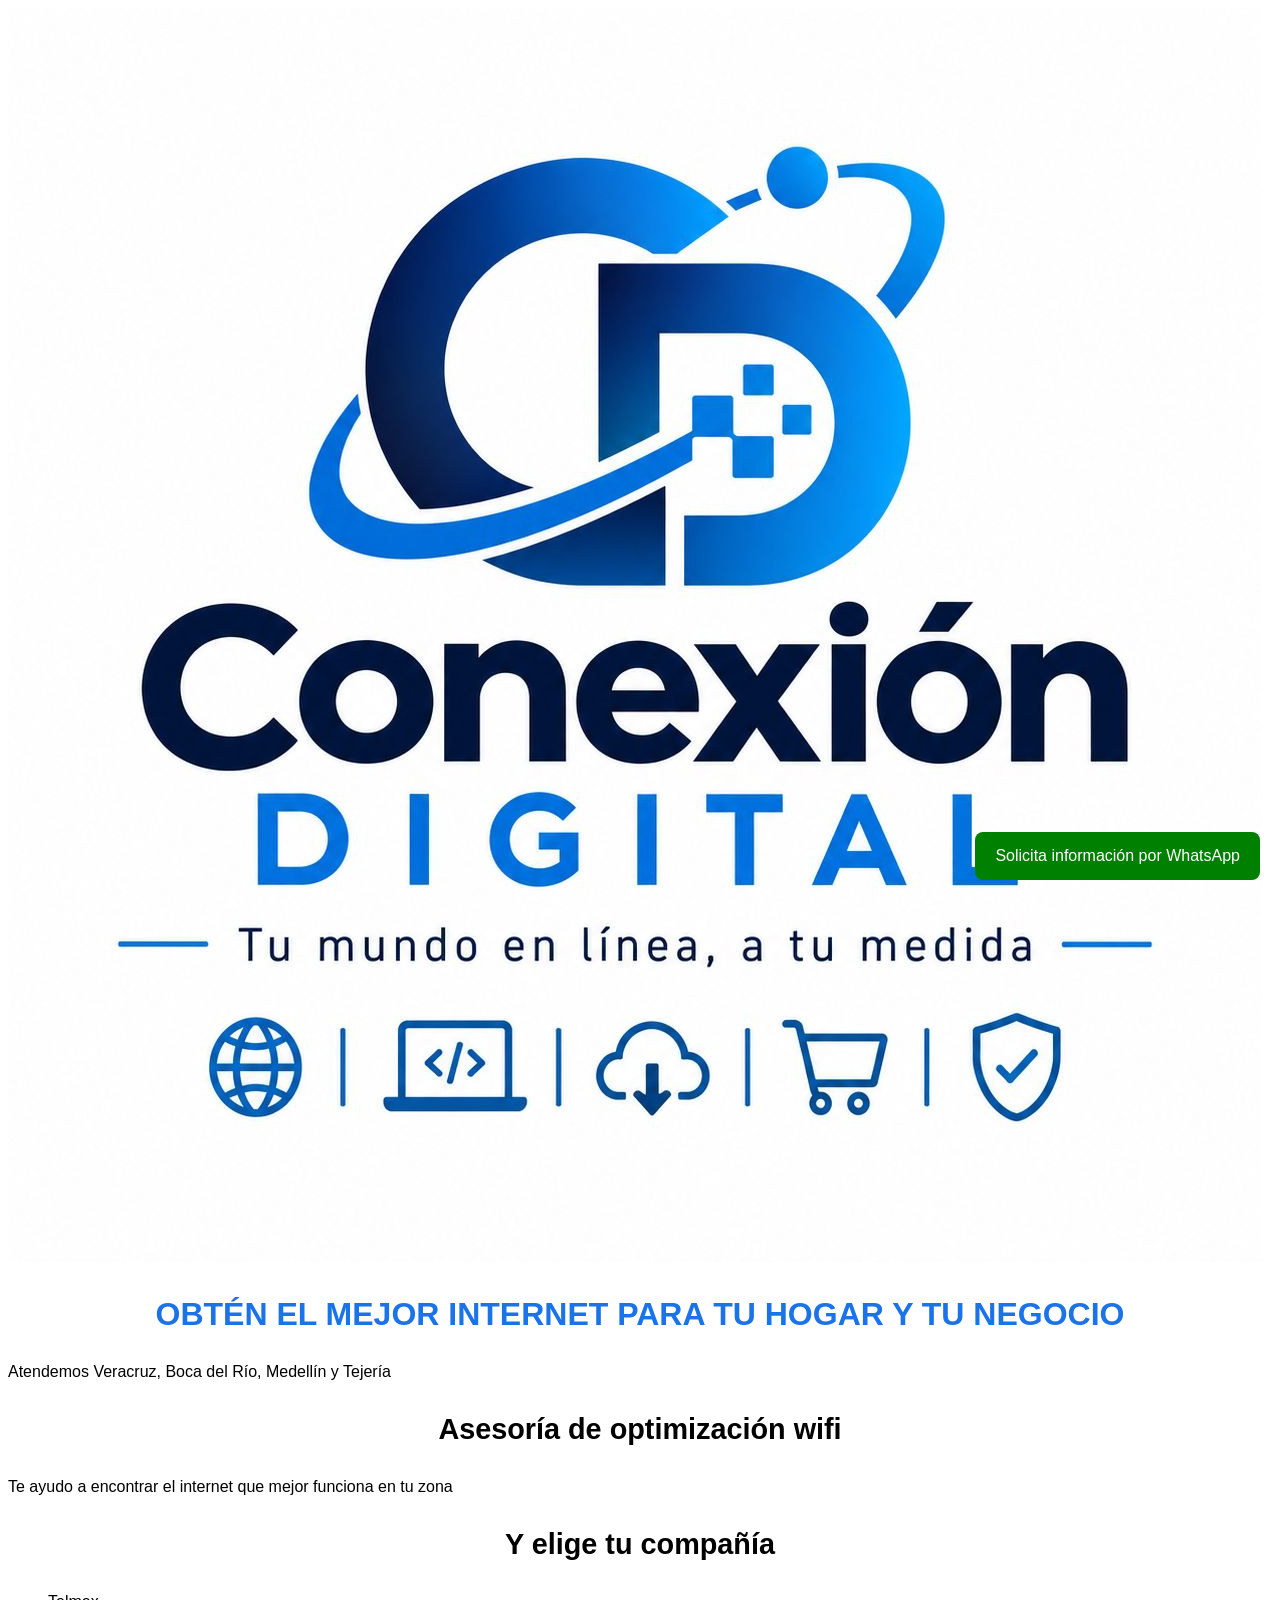
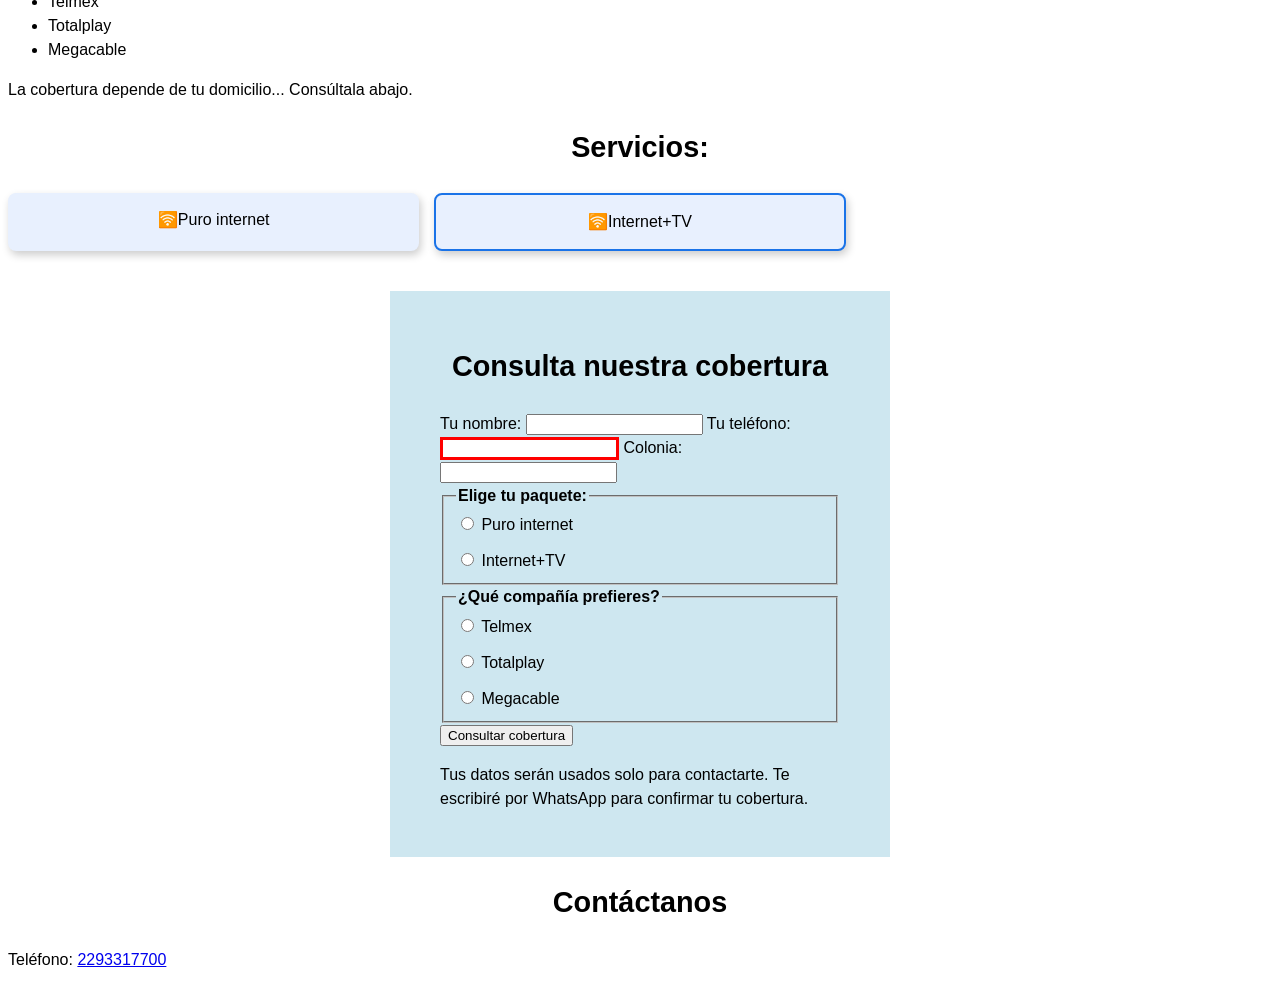
==== index.html @ 8fb89b08 "Update index.html Nuevos cambios" ====
<!DOCTYPE html>

 <html lang="es">
   
  <head>
    
   <meta charset="utf-8">
   <meta name="viewport"
   content="width=device-width,
   initial-scale=1.0">
    
    <title>CONEXIÓN DIGITAL | INTERNET para tu hogar y tu negocio</title>

    <meta name="description"
    content="Servicio de INTERNET de acuerdo a tus necesidades y tu zona en todo Veracruz, Boca del Río, Medellín y Tejería">
    <meta name="author" 
    content="José Vite">
    <meta name="robots" 
    content="index,follow">

    <meta property="og:title" 
    content="CONEXIÓN DIGITAL | INTERNET para tu hogar y tu negocio">
    <meta property="og:description" 
    content="Servicio de INTERNET de acuerdo a tus necesidades y tu zona en todo Veracruz, Boca del Río, Medellín y Tejería">
    <meta property="og:type" 
    content="website">
    <meta property="og:url"
    content="https://graanhotdog-ops.github.io/conexion-digital/">
    <meta property="og:image"
    content="https://graanhotdog-ops.github.io/conexion-digital/conexiondigital.jpg">

    <link rel="canonical"
    href="https://graanhotdog-ops.github.io/conexion-digital/">
    
    <link rel="stylesheet" href="servicio-internet.css">
    
  </head>  
   
   <body>

     <!---svg width="100%" viewBox="0 0 380 215">
     <circle cx="190" cy="70" r="10" fill="#F0527F" />
     <line x1="190" y1="70" x2="217" y2="43" stroke="#12B5A2" stroke-width="3" />
     <text x="190" y="158" text-anchor="middle" font-size="30" font-weight="bold" fill="#12B5A2">Conexión <tspan fill="#1A6FD9">Digital</tspan></text>
     </!svg**PENDIENTE PARA EL REPASO**--->
     
<!---INICIA LA PAGINA--->
     
   
    <header>
     <img
     src="conexiondigital.jpg"
     alt="CONEXIÓN DIGITAL"
     class="logo">
      <h1>
       OBTÉN EL MEJOR INTERNET PARA TU HOGAR Y TU NEGOCIO
      </h1>
       <p>Atendemos Veracruz, Boca del Río, Medellín y Tejería
       </p>    
    </header>

     <nav>
     </nav>
     
      <main>
       <section class="inicio">
        <h2>Asesoría de optimización wifi
        </h2>
         <p>Te ayudo a encontrar el internet que mejor funciona en tu zona
         </p>
       </section>

       <section class="proveedores">
         <h2>Y elige tu compañía</h2>
          <ul>
            <li>Telmex</li>
            <li>Totalplay</li>
            <li>Megacable</li>
          </ul>
          <p>La cobertura depende de tu domicilio... Consúltala abajo.</p>
       </section>
        
       <section class="servicios">
        <h2>Servicios:</h2>
         <ul>
          <li>Puro internet</li>
          <li>Internet+TV</li> 
         </ul>
       </section>

        
<!---AQUI COMIENZA EL FORMULARIO-->

       <section class="formulario">
        <h2>Consulta nuestra cobertura</h2>

         
         <form action="https://formspree.io/f/xqpabodn" method="POST">
          <input type="hidden" name="_subject" value="Nueva solicitud - Conexión Digital">
          <input type="text" name="_gotcha" style="display:none">

           
          <label for="nombre-cliente">Tu nombre:</label>
           <input type="text" id="nombre-cliente" name="nombre-cliente" required>
           
          <label for="telefono">Tu teléfono:</label>
           <input type="tel" id="telefono" name="telefono" required>

          <label for="colonia">Colonia:</label>
           <input type="text" id="colonia" name="colonia" required>

          <fieldset>
           <legend>Elige tu paquete:</legend>
           <label>
            <input type="radio" name="paquete" value="Puro internet" required>
            Puro internet
           </label>
           
          <label>
           <input type="radio" name="paquete" value="Internet+tv">
            Internet+TV
          </label>
         </fieldset>

         
           
           

         <fieldset>
          <legend>¿Qué compañía prefieres?</legend>
           <label>
            <input type="radio" name="compania" value="Telmex" required>
             Telmex
           </label>
           
           <label>
             <input type="radio" name="compania" value="Totalplay">
             Totalplay
           </label>

           <label>
             <input type="radio" name="compania" value="Megacable">
             Megacable
           </label>
         </fieldset>
           
           <button type="submit">Consultar cobertura</button>
            <p class="aviso">Tus datos serán usados solo para contactarte. Te escribiré por WhatsApp para confirmar tu cobertura.</p>
         </form>
       </section>

       <section class="contacto">
        <h2>Contáctanos</h2>
         <p>Teléfono: <a href="tel+522293317700">2293317700</a></p>

         <div class="botones">
          <a href="https://wa.me/522293317700?text=Hola%2C%20quiero%20consultar%20cobertura%20de%20internet%20en%20mi%colonia" class="boton" target="_blank" rel="noopener noreferrer">Solicita información por WhatsApp</a>
         </div>         
       </section>
        
      </main>

       <section>
       </section>

        <footer>
        </footer>

     
   </body>
    
   
</html>
---- servicio-internet.css ----
:root {
 --color-primario: #1a73e8;
 --color-fondo-suave: #e8f0fe;
}

* {
 box-sizing: border-box;
}

body {
 font-family: Arial, sans-serif;
 line-height: 1.5;
}

h1 {
 color: #1a73e8;
}

h2 {
 font-size: 1.8rem;
}

h1, h2 {
 font-weight: bold;
  text-align: center;
}

.servicios
{
 margin-bottom: 40px;
}

.servicios ul {
 display: grid;
 grid-template-columns: 1fr 1fr 1fr;
 gap: 15px;
 list-style: none;
 padding: 0; 
}

.servicios li {
 background-color: var(--color-fondo-suave);
 padding: 15px;
 border-radius: 8px;
 text-align: center;
 box-shadow: 2px 4px 8px rgba(0,0,0,0.2);
 overflow-wrap: break-word;
 min-width: 0;
}

.servicios li::before {
 content: "🛜";
}

.servicios li:nth-child(2) {
 border: 2px solid var(--color-primario);
}

.formulario {
 width: 90%;
 max-width: 500px;
 margin: 10px auto;
 background-color: rgba(173, 216, 230, 0.6);
 padding: 15px 25px 15px 25px;   
}

#telefono {
 border: solid red;
}

.boton {
 display: inline-block;
 background-color: green;
 color: white;
 padding: 12px 20px;
 text-decoration: none;
 border-radius: 8px;
 transition: background-color 0.3s;
}

.boton:hover {
 background-color: darkgreen;
}

.botones {
 display: flex;
 justify-content: center;
 align-items: center;
 flex-wrap: wrap;
 position: fixed;
 bottom: 20px;
 right: 20px;
 z-index: 100;
}

fieldset {
 display: flex;
 flex-direction: column;
 gap: 12px;
}

legend{
  font-weight: bold;
}

@media (min-width: 768px) {
.formulario {
  padding: 30px 50px;
 }
}
 input:focus {
  border-color: var(--color-primario);
  outline: none;
 }

.logo {
 max-width: 100%; 
}
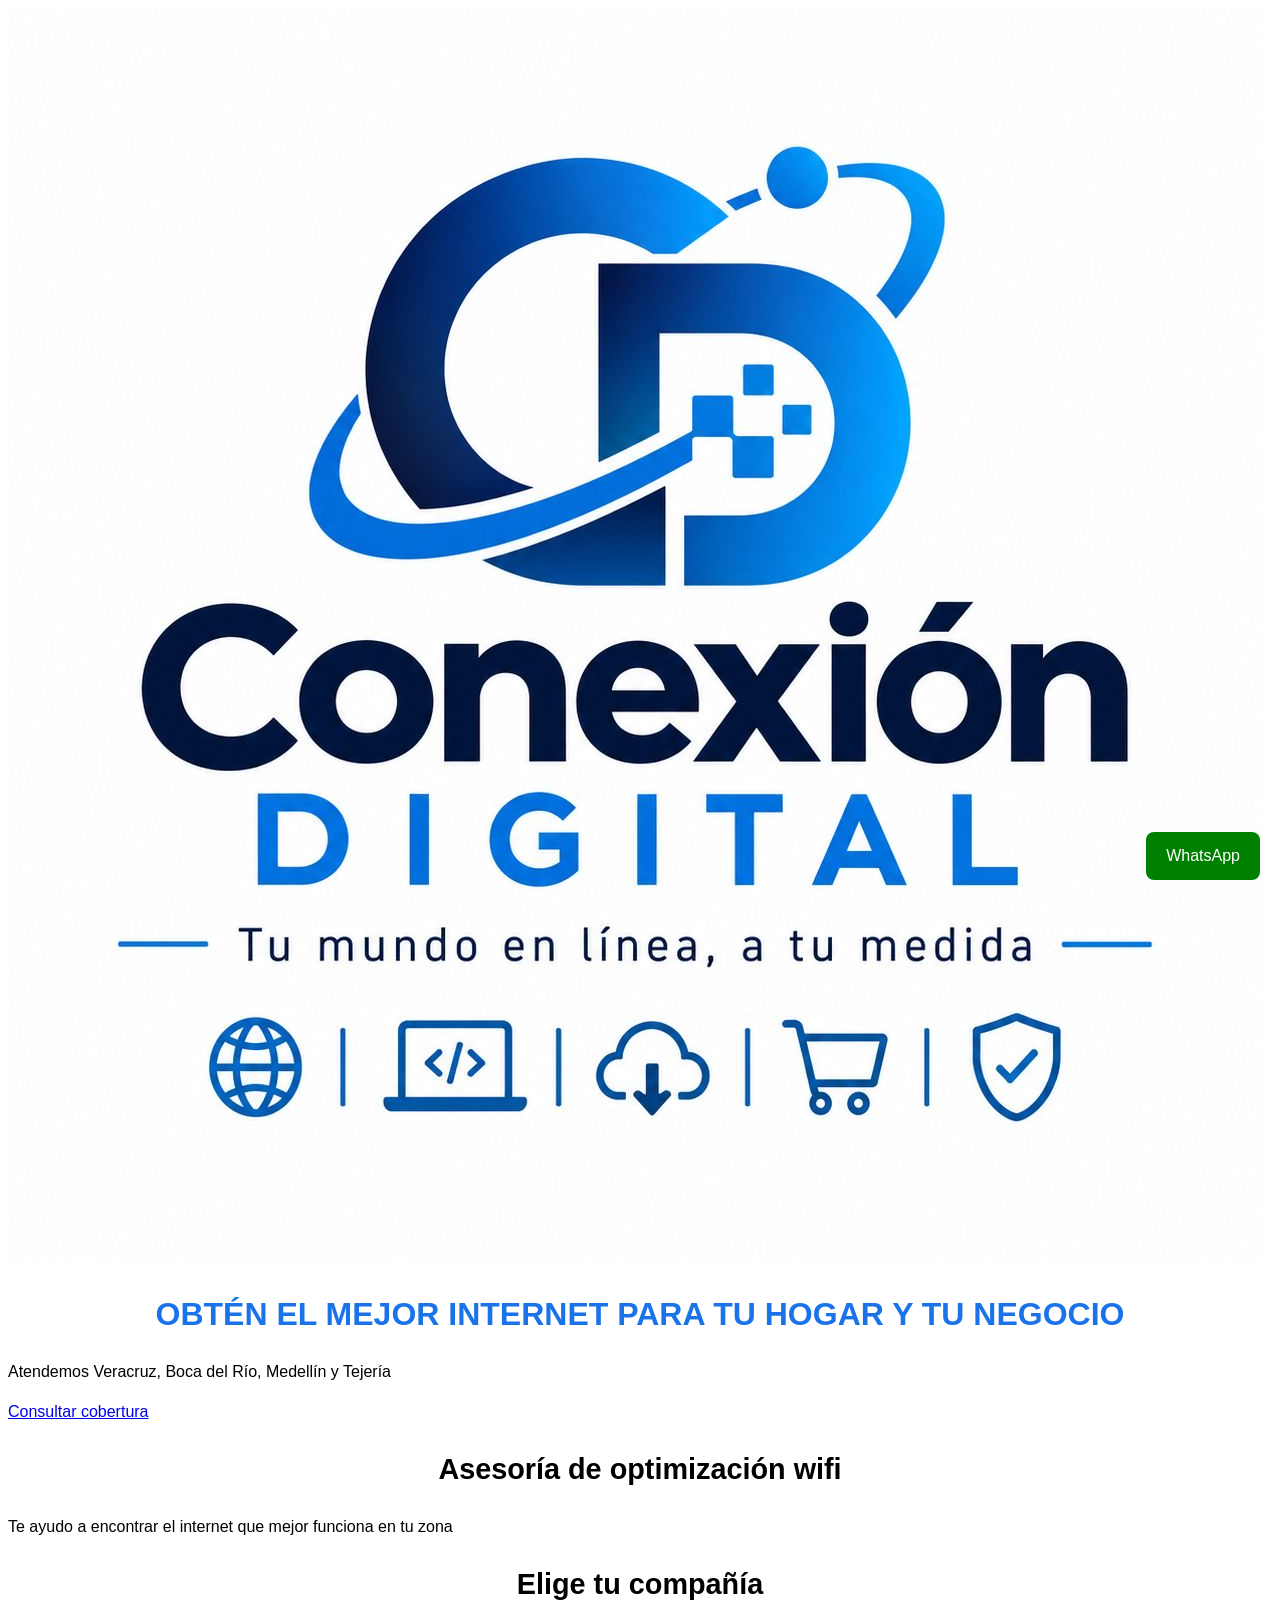
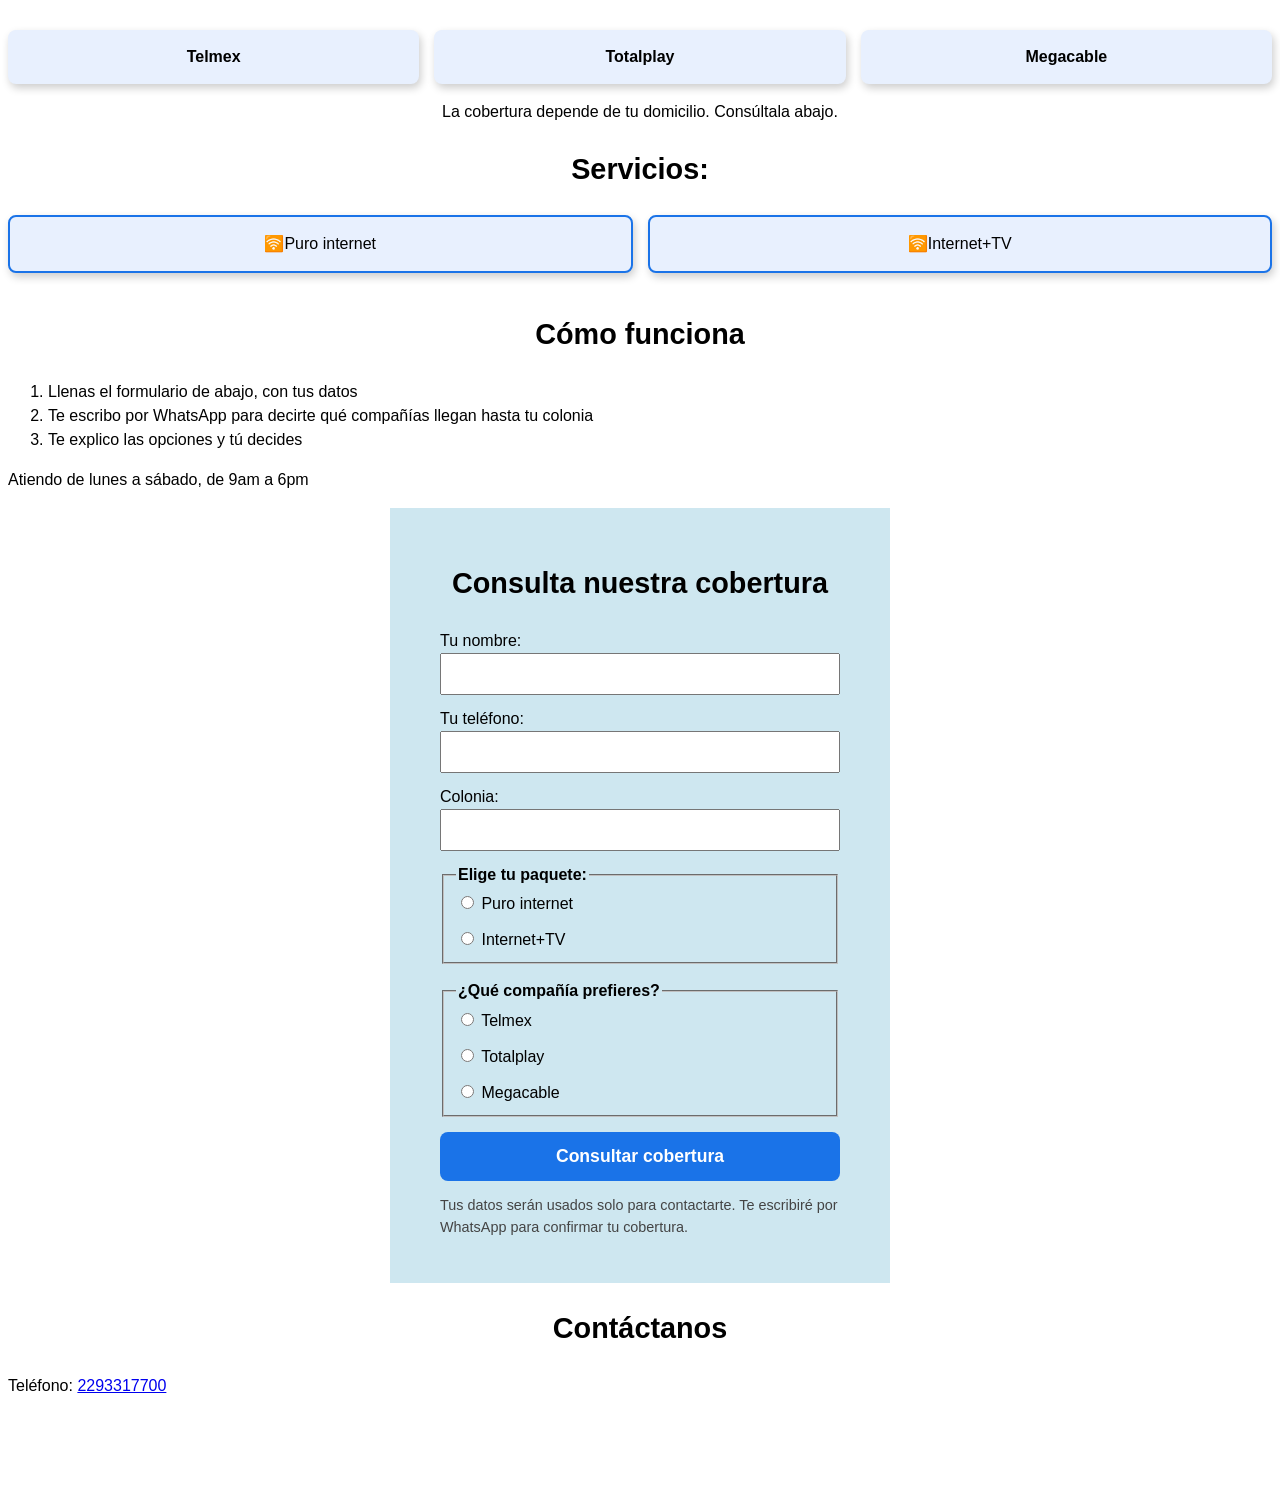
==== commit 8e1ef6f1: "Update index.html Nueva actualización" ====
--- a/index.html
+++ b/index.html
@@ -56,7 +56,8 @@
        OBTÉN EL MEJOR INTERNET PARA TU HOGAR Y TU NEGOCIO
       </h1>
        <p>Atendemos Veracruz, Boca del Río, Medellín y Tejería
-       </p>    
+       </p>  
+       <a href="#formulario" class="boton-cta">Consultar cobertura</a>
     </header>
 
      <nav>
@@ -71,13 +72,13 @@
        </section>
 
        <section class="proveedores">
-         <h2>Y elige tu compañía</h2>
+         <h2>Elige tu compañía</h2>
           <ul>
             <li>Telmex</li>
             <li>Totalplay</li>
             <li>Megacable</li>
           </ul>
-          <p>La cobertura depende de tu domicilio... Consúltala abajo.</p>
+          <p>La cobertura depende de tu domicilio. Consúltala abajo.</p>
        </section>
         
        <section class="servicios">
@@ -88,10 +89,19 @@
          </ul>
        </section>
 
-        
+       <section class="pasos">
+         <h2>Cómo funciona</h2>
+          <ol>
+            <li>Llenas el formulario de abajo, con tus datos</li>
+            <li>Te escribo por WhatsApp para decirte qué compañías llegan hasta tu colonia</li>
+            <li>Te explico las opciones y tú decides</li>
+          </ol>
+        <p>Atiendo de lunes a sábado, de 9am a 6pm</p>
+      
+        </section>
 <!---AQUI COMIENZA EL FORMULARIO-->
 
-       <section class="formulario">
+       <section class="formulario" id="formulario">
         <h2>Consulta nuestra cobertura</h2>
 
          
@@ -151,10 +161,16 @@
 
        <section class="contacto">
         <h2>Contáctanos</h2>
-         <p>Teléfono: <a href="tel+522293317700">2293317700</a></p>
+         <p>Teléfono: <a href="tel:+522293317700">2293317700
+         </a>
+         </p>
 
          <div class="botones">
-          <a href="https://wa.me/522293317700?text=Hola%2C%20quiero%20consultar%20cobertura%20de%20internet%20en%20mi%colonia" class="boton" target="_blank" rel="noopener noreferrer">Solicita información por WhatsApp</a>
+          <a href="https://wa.me/522293317700?text=Hola%2C%20quiero%20consultar%20cobertura%20de%20internet%20en%20mi%20colonia" 
+             class="boton" 
+             target="_blank" 
+             rel="noopener noreferrer">WhatsApp
+          </a>
          </div>         
        </section>
         
--- a/servicio-internet.css
+++ b/servicio-internet.css
@@ -10,6 +10,7 @@
 body {
  font-family: Arial, sans-serif;
  line-height: 1.5;
+  padding-bottom: 90px;
 }
 
 h1 {
@@ -25,6 +26,31 @@
   text-align: center;
 }
 
+.logo {
+ max-width: 100%; 
+}
+
+.proveedores ul {
+  display: grid;
+  grid-template-columns: 1fr 1fr 1fr;
+  gap: 15px;
+  list-style: none;
+  padding: 0;
+}
+
+.proveedores li {
+  background-color: var(--color-fondo-suave);
+  padding: 15px;
+  border-radius: 8px;
+  text-align: center;
+  font-weight: bold;
+  box-shadow: 2px 4px 8px rgba(0,0,0,0.2);
+}
+
+.proveedores p {
+  text-align: center;
+}
+
 .servicios
 {
  margin-bottom: 40px;
@@ -32,7 +58,7 @@
 
 .servicios ul {
  display: grid;
- grid-template-columns: 1fr 1fr 1fr;
+ grid-template-columns: 1fr 1fr;
  gap: 15px;
  list-style: none;
  padding: 0; 
@@ -52,7 +78,7 @@
  content: "🛜";
 }
 
-.servicios li:nth-child(2) {
+.servicios li {
  border: 2px solid var(--color-primario);
 }
 
@@ -64,8 +90,29 @@
  padding: 15px 25px 15px 25px;   
 }
 
-#telefono {
- border: solid red;
+.formulario input[type="text"],
+.formulario input[type="tel"] {
+  display: block;
+  width: 100%;
+  padding: 10px;
+  margin-bottom: 12px;
+  font-size: 1rem;
+}
+
+.formulario button {
+  width: 100%;
+  padding: 14px;
+  font-size: 1.1rem;
+  font-weight: bold;
+  color: white;
+  background-color: var(--color-primario);
+  border: none;
+  border-radius: 8px;
+  cursor: pointer;
+}
+
+.formulario btton :hover {
+  background-color: #1558b0
 }
 
 .boton {
@@ -97,6 +144,7 @@
  display: flex;
  flex-direction: column;
  gap: 12px;
+  margin-bottom: 15px;
 }
 
 legend{
@@ -107,12 +155,14 @@
 .formulario {
   padding: 30px 50px;
  }
+  
 }
  input:focus {
   border-color: var(--color-primario);
   outline: none;
  }
 
-.logo {
- max-width: 100%; 
+.aviso {
+  font-size: 0.9rem;
+  color: #444;
 }
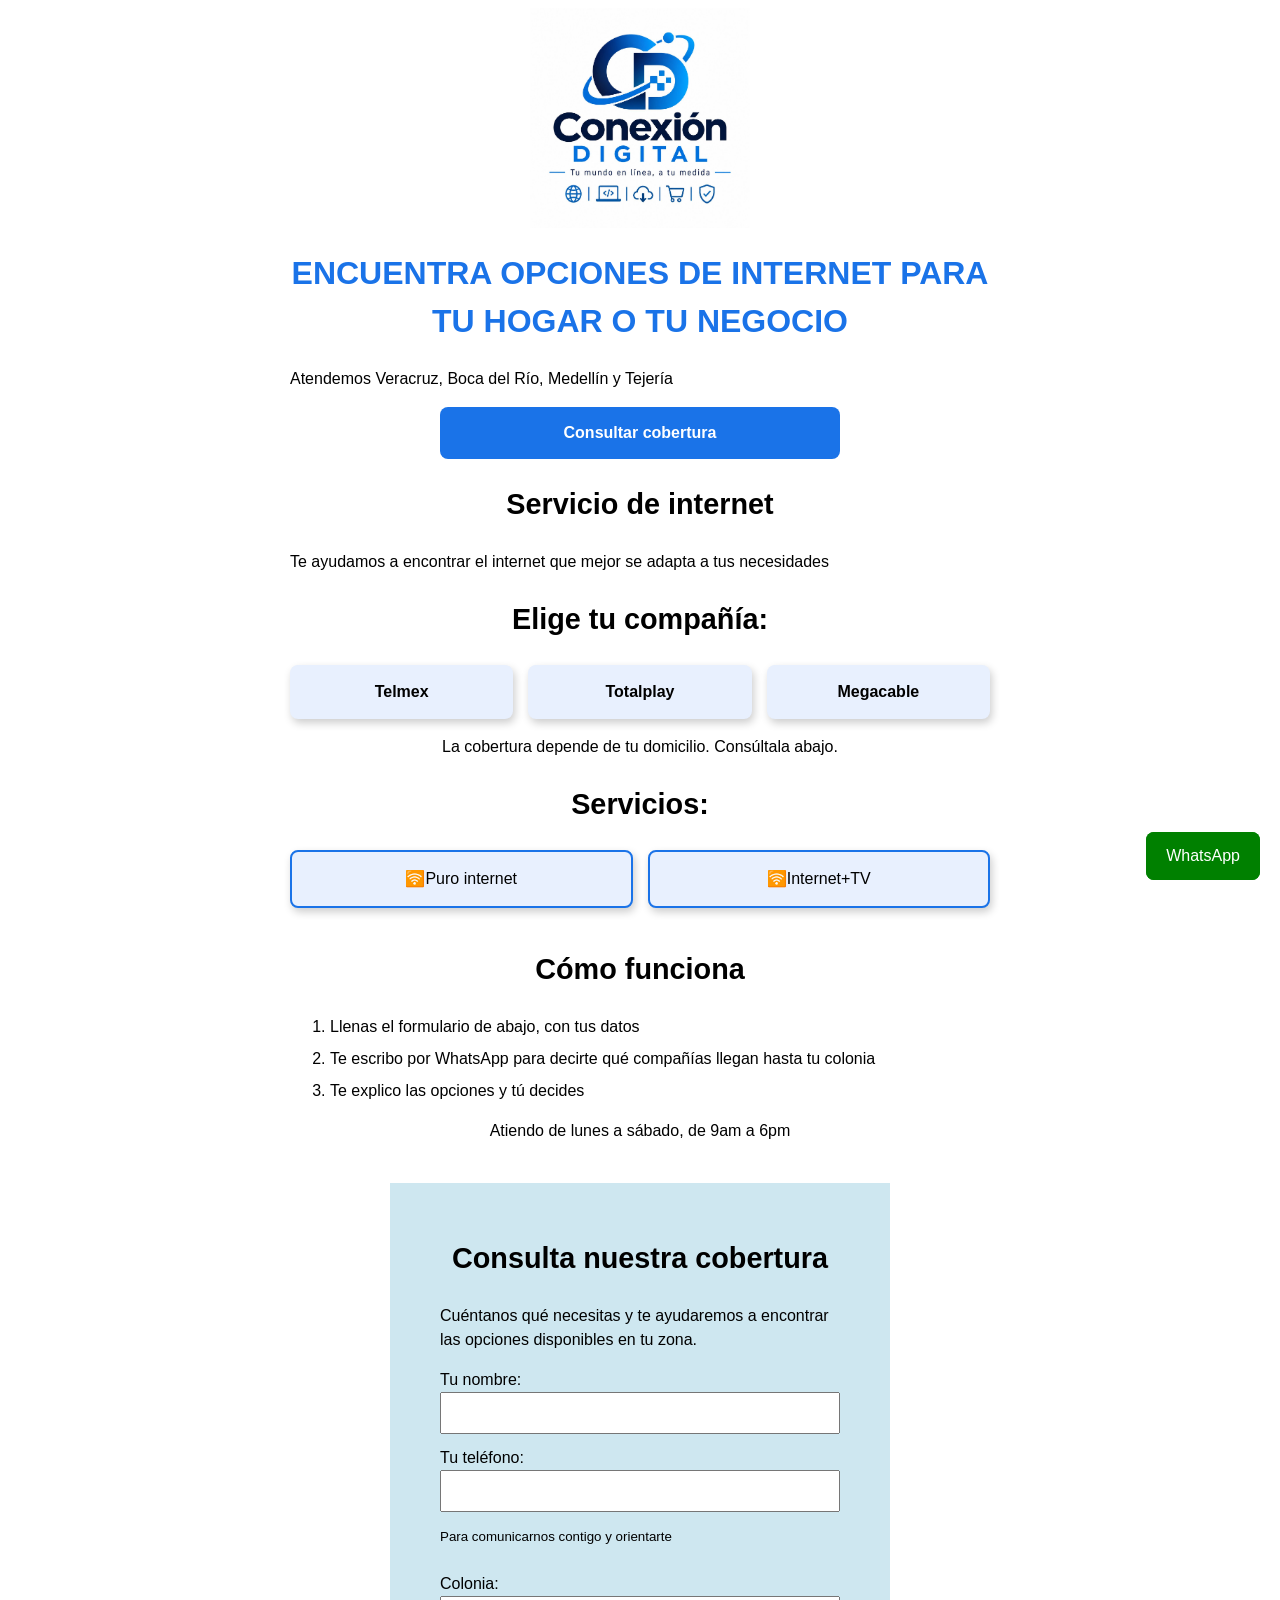
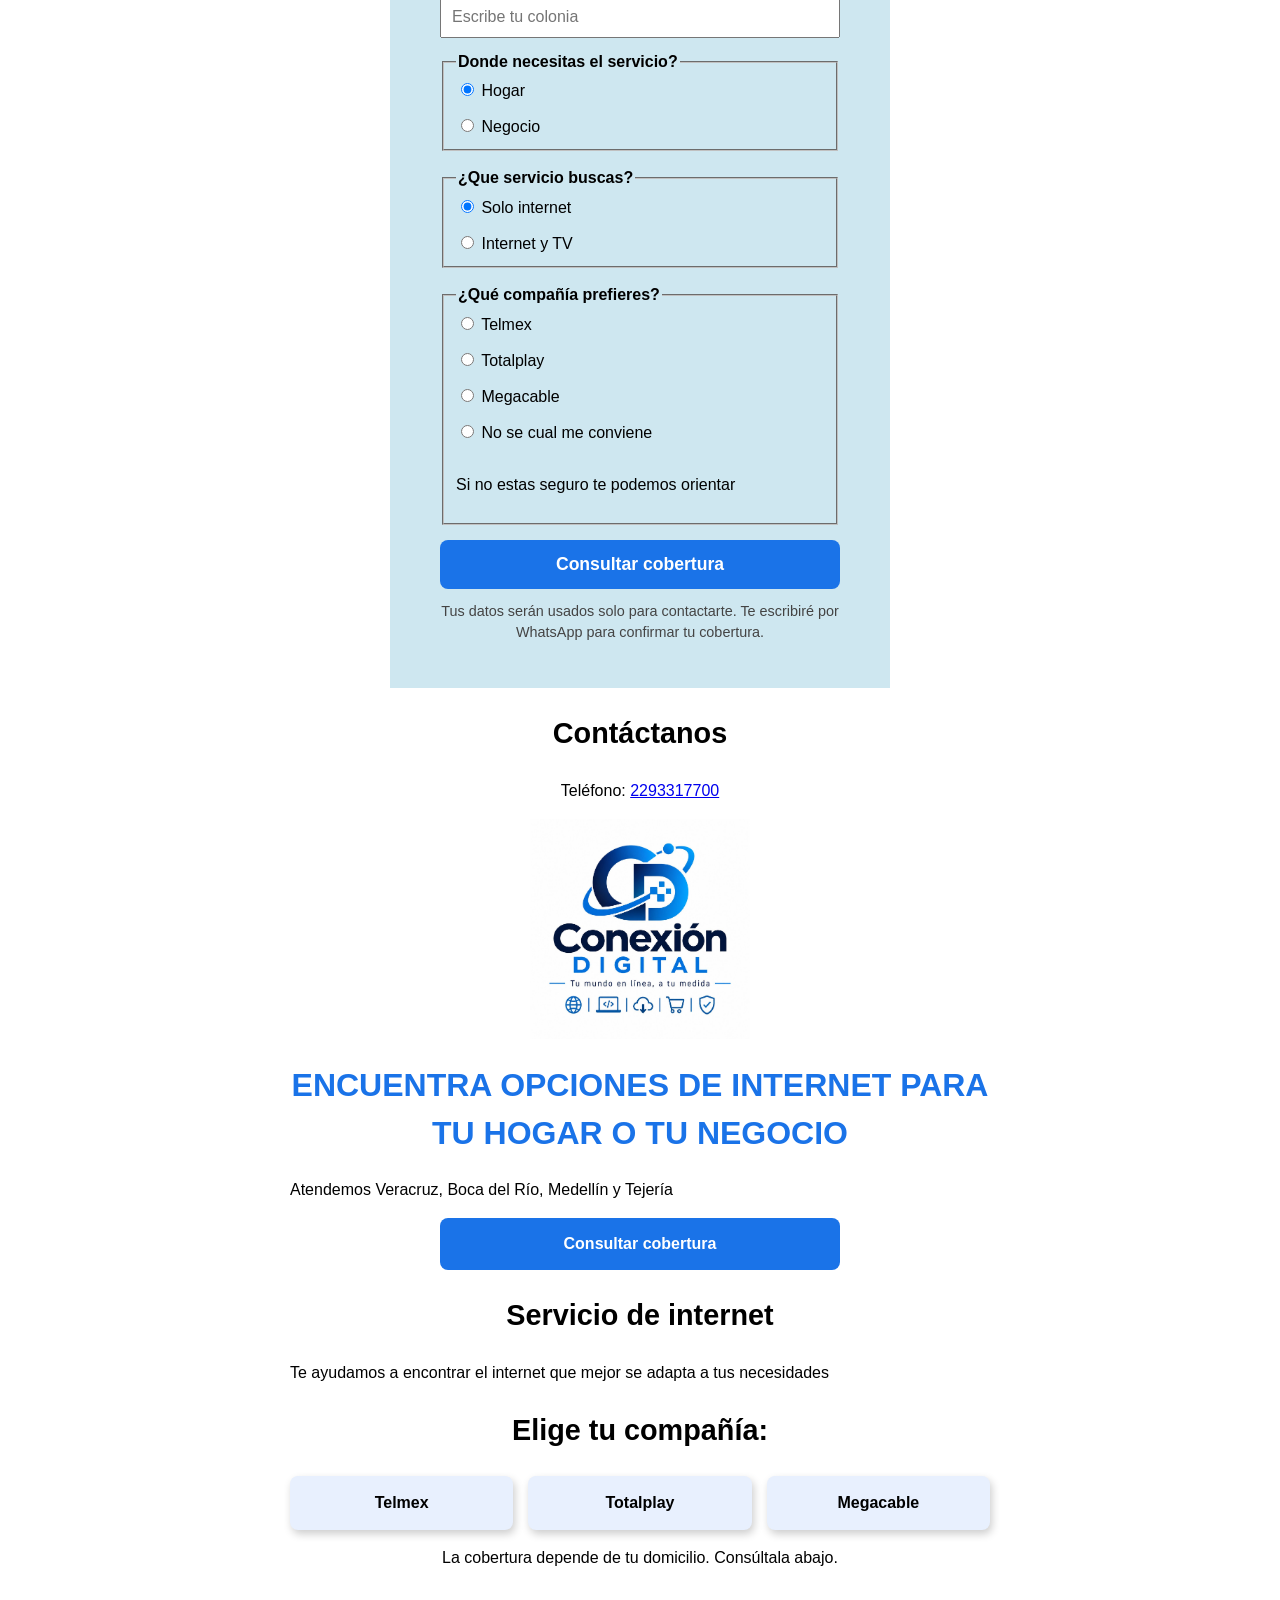
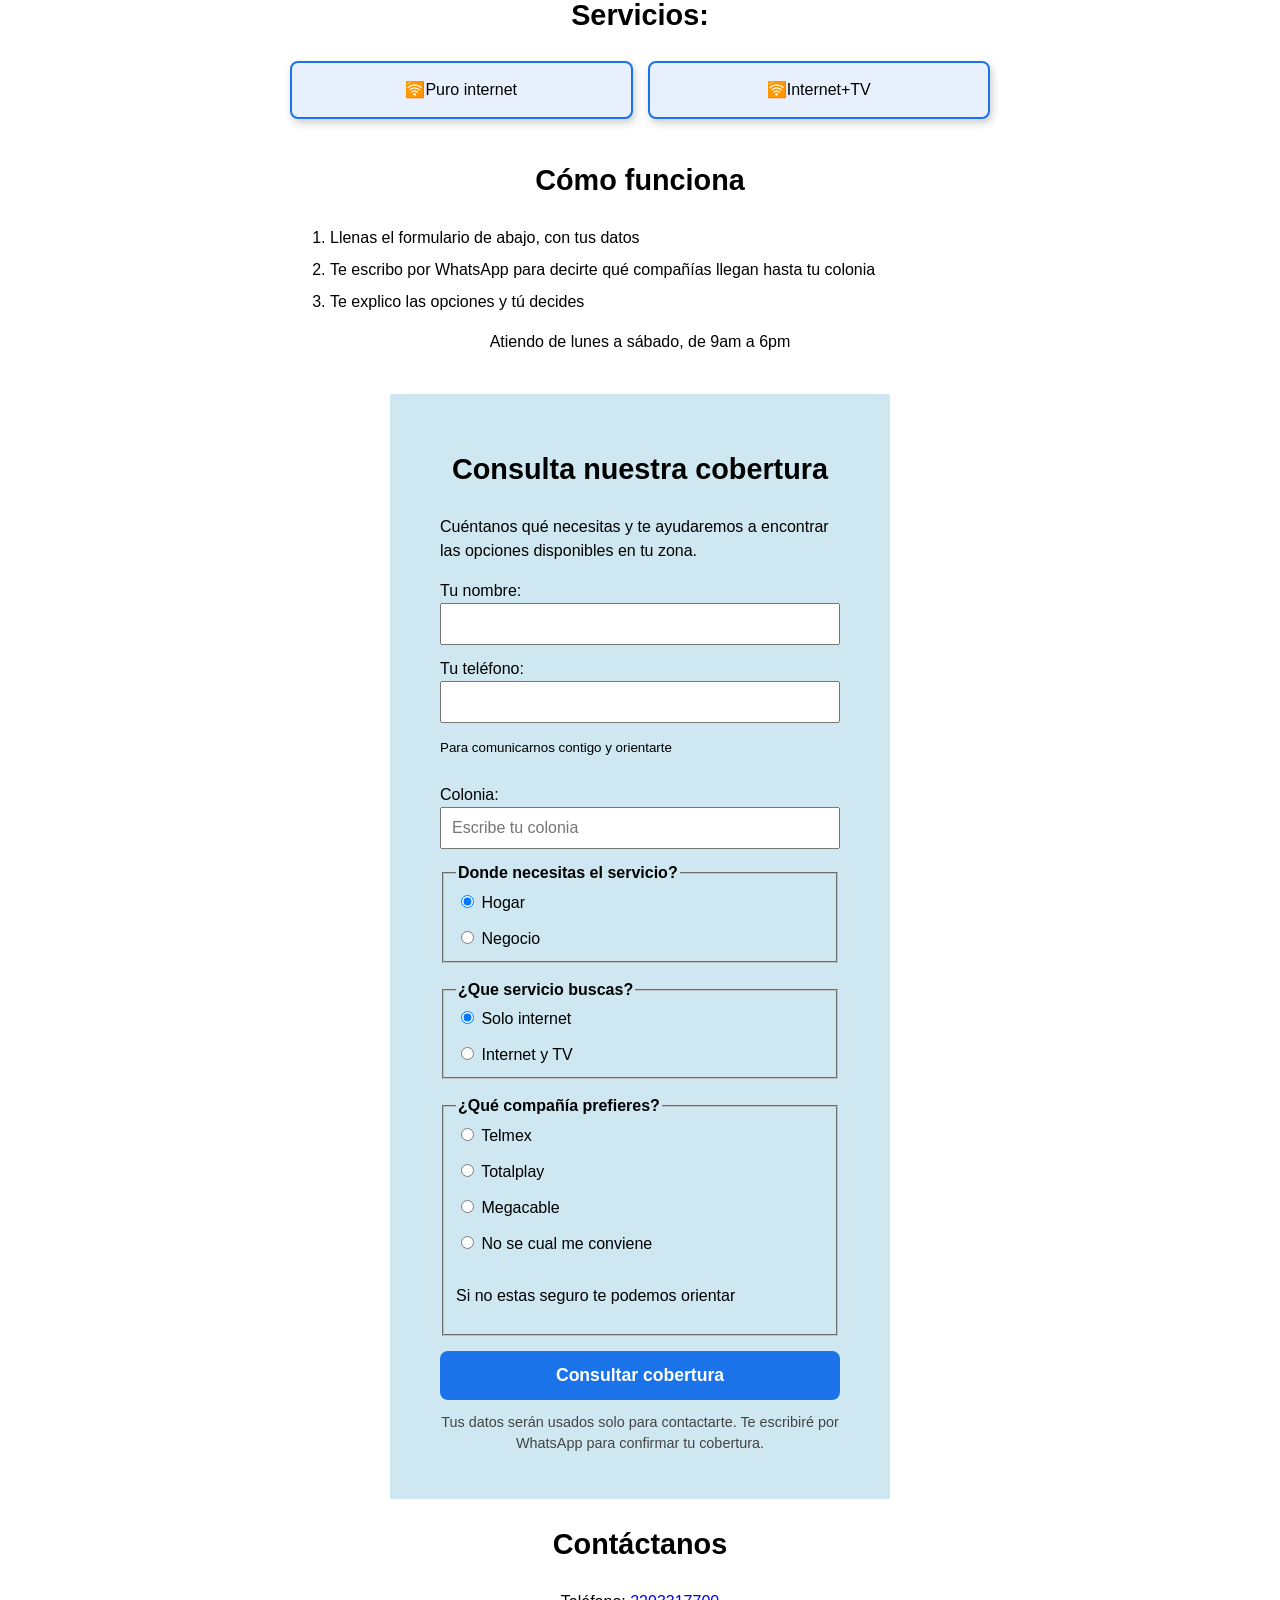
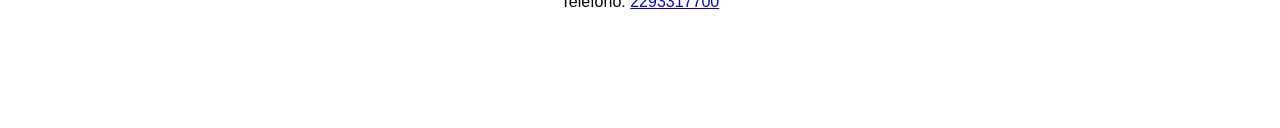
==== commit b784a6d0: "Update index.html Código corregido... Primera prueba real" ====
--- a/index.html
+++ b/index.html
@@ -1,3 +1,4 @@
+<!DOCTYPE html>
 <!DOCTYPE html>
 
  <html lang="es">
@@ -53,7 +54,7 @@
      alt="CONEXIÓN DIGITAL"
      class="logo">
       <h1>
-       OBTÉN EL MEJOR INTERNET PARA TU HOGAR Y TU NEGOCIO
+       ENCUENTRA OPCIONES DE INTERNET PARA TU HOGAR O TU NEGOCIO
       </h1>
        <p>Atendemos Veracruz, Boca del Río, Medellín y Tejería
        </p>  
@@ -65,14 +66,14 @@
      
       <main>
        <section class="inicio">
-        <h2>Asesoría de optimización wifi
+        <h2>Servicio de internet
         </h2>
-         <p>Te ayudo a encontrar el internet que mejor funciona en tu zona
+         <p>Te ayudamos a encontrar el internet que mejor se adapta a tus necesidades
          </p>
        </section>
 
        <section class="proveedores">
-         <h2>Elige tu compañía</h2>
+         <h2>Elige tu compañía:</h2>
           <ul>
             <li>Telmex</li>
             <li>Totalplay</li>
@@ -103,32 +104,60 @@
 
        <section class="formulario" id="formulario">
         <h2>Consulta nuestra cobertura</h2>
-
+           <p id="ayuda-formulario">Cuéntanos qué necesitas y te ayudaremos a encontrar las opciones disponibles en tu zona.
+           </p>
          
-         <form action="https://formspree.io/f/xqpabodn" method="POST">
-          <input type="hidden" name="_subject" value="Nueva solicitud - Conexión Digital">
-          <input type="text" name="_gotcha" style="display:none">
-
-           
-          <label for="nombre-cliente">Tu nombre:</label>
-           <input type="text" id="nombre-cliente" name="nombre-cliente" required>
-           
+         <form action="https://formspree.io/f/xqpabodn" 
+           method="POST">
+          <input type="hidden" name="_subject"value="Nueva solicitud - Conexión Digital">
+          <input type="text" name="_gotcha" tabindex="-1" autocomplete="off" aria-hidden="true" style="display:none">
+
+          <div class="campo">
+           <label for="nombre-cliente">Tu nombre:
+           </label>
+            <input type="text" id="nombre-cliente" name="nombre-cliente" autocomolet="name" required>
+          </div>
+
+
+           
+          <div class="campo">
           <label for="telefono">Tu teléfono:</label>
-           <input type="tel" id="telefono" name="telefono" required>
-
+           <input type="tel" id="telefono" name="telefono" autocomplete="tel" inputmode="tel" aria-describedby="ayuda-telefono" required>
+            <small id="ayuda-telefono">
+              Para comunicarnos contigo y orientarte
+            </small>
+          </div>
+
+           <br>
+
+          <div class="campo">
           <label for="colonia">Colonia:</label>
-           <input type="text" id="colonia" name="colonia" required>
-
+           <input type="text" id="colonia" name="colonia" autocomplet="addres-level3" placeholder="Escribe tu colonia" required>
+          </div>
+           
           <fieldset>
-           <legend>Elige tu paquete:</legend>
-           <label>
-            <input type="radio" name="paquete" value="Puro internet" required>
-            Puro internet
+           <legend>Donde necesitas el servicio?</legend>
+            <label>
+              <input type="radio" name="uso" value="hogar" checked required>
+              Hogar
+            </label>
+
+            <label>
+              <input type="radio" name="uso" value="negocio">
+              Negocio
+            </label>
+          </fieldset>
+
+          <fieldset>
+            <legend>¿Que servicio buscas?</legend>
+            <label>
+            <input type="radio" name="paquete" value="Solo internet" checked required>
+            Solo internet
            </label>
            
           <label>
-           <input type="radio" name="paquete" value="Internet+tv">
-            Internet+TV
+           <input type="radio" name="paquete" value="Internet y tv">
+            Internet y TV
           </label>
          </fieldset>
 
@@ -152,6 +181,12 @@
              <input type="radio" name="compania" value="Megacable">
              Megacable
            </label>
+
+           <label>
+             <input type="radio" name="compania" value="asesoria">
+             No se cual me conviene
+           </label>
+            <P>Si no estas seguro te podemos orientar</P>
          </fieldset>
            
            <button type="submit">Consultar cobertura</button>
@@ -189,3 +224,232 @@
 </html>
 
 
+
+<!DOCTYPE html>
+<!DOCTYPE html>
+
+ <html lang="es">
+   
+  <head>
+    
+   <meta charset="utf-8">
+   <meta name="viewport"
+   content="width=device-width,
+   initial-scale=1.0">
+    
+    <title>CONEXIÓN DIGITAL | INTERNET para tu hogar y tu negocio</title>
+
+    <meta name="description"
+    content="Servicio de INTERNET de acuerdo a tus necesidades y tu zona en todo Veracruz, Boca del Río, Medellín y Tejería">
+    <meta name="author" 
+    content="José Vite">
+    <meta name="robots" 
+    content="index,follow">
+
+    <meta property="og:title" 
+    content="CONEXIÓN DIGITAL | INTERNET para tu hogar y tu negocio">
+    <meta property="og:description" 
+    content="Servicio de INTERNET de acuerdo a tus necesidades y tu zona en todo Veracruz, Boca del Río, Medellín y Tejería">
+    <meta property="og:type" 
+    content="website">
+    <meta property="og:url"
+    content="https://graanhotdog-ops.github.io/conexion-digital/">
+    <meta property="og:image"
+    content="https://graanhotdog-ops.github.io/conexion-digital/conexiondigital.jpg">
+
+    <link rel="canonical"
+    href="https://graanhotdog-ops.github.io/conexion-digital/">
+    
+    <link rel="stylesheet" href="servicio-internet.css">
+    
+  </head>  
+   
+   <body>
+
+     <!---svg width="100%" viewBox="0 0 380 215">
+     <circle cx="190" cy="70" r="10" fill="#F0527F" />
+     <line x1="190" y1="70" x2="217" y2="43" stroke="#12B5A2" stroke-width="3" />
+     <text x="190" y="158" text-anchor="middle" font-size="30" font-weight="bold" fill="#12B5A2">Conexión <tspan fill="#1A6FD9">Digital</tspan></text>
+     </!svg**PENDIENTE PARA EL REPASO**--->
+     
+<!---INICIA LA PAGINA--->
+     
+   
+    <header>
+     <img
+     src="conexiondigital.jpg"
+     alt="CONEXIÓN DIGITAL"
+     class="logo">
+      <h1>
+       ENCUENTRA OPCIONES DE INTERNET PARA TU HOGAR O TU NEGOCIO
+      </h1>
+       <p>Atendemos Veracruz, Boca del Río, Medellín y Tejería
+       </p>  
+       <a href="#formulario" class="boton-cta">Consultar cobertura</a>
+    </header>
+
+     <nav>
+     </nav>
+     
+      <main>
+       <section class="inicio">
+        <h2>Servicio de internet
+        </h2>
+         <p>Te ayudamos a encontrar el internet que mejor se adapta a tus necesidades
+         </p>
+       </section>
+
+       <section class="proveedores">
+         <h2>Elige tu compañía:</h2>
+          <ul>
+            <li>Telmex</li>
+            <li>Totalplay</li>
+            <li>Megacable</li>
+          </ul>
+          <p>La cobertura depende de tu domicilio. Consúltala abajo.</p>
+       </section>
+        
+       <section class="servicios">
+        <h2>Servicios:</h2>
+         <ul>
+          <li>Puro internet</li>
+          <li>Internet+TV</li> 
+         </ul>
+       </section>
+
+       <section class="pasos">
+         <h2>Cómo funciona</h2>
+          <ol>
+            <li>Llenas el formulario de abajo, con tus datos</li>
+            <li>Te escribo por WhatsApp para decirte qué compañías llegan hasta tu colonia</li>
+            <li>Te explico las opciones y tú decides</li>
+          </ol>
+        <p>Atiendo de lunes a sábado, de 9am a 6pm</p>
+      
+        </section>
+<!---AQUI COMIENZA EL FORMULARIO-->
+
+       <section class="formulario" id="formulario">
+        <h2>Consulta nuestra cobertura</h2>
+           <p id="ayuda-formulario">Cuéntanos qué necesitas y te ayudaremos a encontrar las opciones disponibles en tu zona.
+           </p>
+         
+         <form action="https://formspree.io/f/xqpabodn" 
+           method="POST">
+          <input type="hidden" name="_subject"value="Nueva solicitud - Conexión Digital">
+          <input type="text" name="_gotcha" tabindex="-1" autocomplete="off" aria-hidden="true" style="display:none">
+
+          <div class="campo">
+           <label for="nombre-cliente">Tu nombre:
+           </label>
+            <input type="text" id="nombre-cliente" name="nombre-cliente" autocomolet="name" required>
+          </div>
+
+
+           
+          <div class="campo">
+          <label for="telefono">Tu teléfono:</label>
+           <input type="tel" id="telefono" name="telefono" autocomplete="tel" inputmode="tel" aria-describedby="ayuda-telefono" required>
+            <small id="ayuda-telefono">
+              Para comunicarnos contigo y orientarte
+            </small>
+          </div>
+
+           <br>
+
+          <div class="campo">
+          <label for="colonia">Colonia:</label>
+           <input type="text" id="colonia" name="colonia" autocomplet="addres-level3" placeholder="Escribe tu colonia" required>
+          </div>
+           
+          <fieldset>
+           <legend>Donde necesitas el servicio?</legend>
+            <label>
+              <input type="radio" name="uso" value="hogar" checked required>
+              Hogar
+            </label>
+
+            <label>
+              <input type="radio" name="uso" value="negocio">
+              Negocio
+            </label>
+          </fieldset>
+
+          <fieldset>
+            <legend>¿Que servicio buscas?</legend>
+            <label>
+            <input type="radio" name="paquete" value="Solo internet" checked required>
+            Solo internet
+           </label>
+           
+          <label>
+           <input type="radio" name="paquete" value="Internet y tv">
+            Internet y TV
+          </label>
+         </fieldset>
+
+         
+           
+           
+
+         <fieldset>
+          <legend>¿Qué compañía prefieres?</legend>
+           <label>
+            <input type="radio" name="compania" value="Telmex" required>
+             Telmex
+           </label>
+           
+           <label>
+             <input type="radio" name="compania" value="Totalplay">
+             Totalplay
+           </label>
+
+           <label>
+             <input type="radio" name="compania" value="Megacable">
+             Megacable
+           </label>
+
+           <label>
+             <input type="radio" name="compania" value="asesoria">
+             No se cual me conviene
+           </label>
+            <P>Si no estas seguro te podemos orientar</P>
+         </fieldset>
+           
+           <button type="submit">Consultar cobertura</button>
+            <p class="aviso">Tus datos serán usados solo para contactarte. Te escribiré por WhatsApp para confirmar tu cobertura.</p>
+         </form>
+       </section>
+
+       <section class="contacto">
+        <h2>Contáctanos</h2>
+         <p>Teléfono: <a href="tel:+522293317700">2293317700
+         </a>
+         </p>
+
+         <div class="botones">
+          <a href="https://wa.me/522293317700?text=Hola%2C%20quiero%20consultar%20cobertura%20de%20internet%20en%20mi%20colonia" 
+             class="boton" 
+             target="_blank" 
+             rel="noopener noreferrer">WhatsApp
+          </a>
+         </div>         
+       </section>
+        
+      </main>
+
+       <section>
+       </section>
+
+        <footer>
+        </footer>
+
+     
+   </body>
+    
+   
+</html>
+
+
+
+  
--- a/servicio-internet.css
+++ b/servicio-internet.css
@@ -27,7 +27,9 @@
 }
 
 .logo {
- max-width: 100%; 
+  display: block;
+  max-width: 220px; 
+  margin: 0 auto;
 }
 
 .proveedores ul {
@@ -82,6 +84,32 @@
  border: 2px solid var(--color-primario);
 }
 
+.pasos {
+  margin-bottom: 40px;
+}
+
+.pasos li {
+  margin-bottom: 8px;
+}
+
+.pasos p {
+  text-align: center;
+}
+
+.boton-cta {
+  display: block;
+  width: 90%;
+  max-width: 400px;
+  margin: 16px auto;
+  padding: 14px;
+  text-align:center;
+  font-weight: bold;
+  color: white;
+  background-color: var(--color-primario);
+  text-decoration: none;
+  border-radius: 8px;
+}
+
 .formulario {
  width: 90%;
  max-width: 500px;
@@ -111,8 +139,8 @@
   cursor: pointer;
 }
 
-.formulario btton :hover {
-  background-color: #1558b0
+.formulario button:hover {
+  background-color: #1558b0;
 }
 
 .boton {
@@ -165,4 +193,17 @@
 .aviso {
   font-size: 0.9rem;
   color: #444;
-}
+  text-align: center;
+  margin-top: 12px;
+}
+
+header,
+main {
+  max-width: 700px;
+  margin: 0 auto;
+  padding: o 16px;
+}
+
+.contacto {
+  text-align: center;
+}
--- a/servicio-internet.css
+++ b/servicio-internet.css
@@ -27,7 +27,9 @@
 }
 
 .logo {
- max-width: 100%; 
+  display: block;
+  max-width: 220px; 
+  margin: 0 auto;
 }
 
 .proveedores ul {
@@ -82,6 +84,32 @@
  border: 2px solid var(--color-primario);
 }
 
+.pasos {
+  margin-bottom: 40px;
+}
+
+.pasos li {
+  margin-bottom: 8px;
+}
+
+.pasos p {
+  text-align: center;
+}
+
+.boton-cta {
+  display: block;
+  width: 90%;
+  max-width: 400px;
+  margin: 16px auto;
+  padding: 14px;
+  text-align:center;
+  font-weight: bold;
+  color: white;
+  background-color: var(--color-primario);
+  text-decoration: none;
+  border-radius: 8px;
+}
+
 .formulario {
  width: 90%;
  max-width: 500px;
@@ -111,8 +139,8 @@
   cursor: pointer;
 }
 
-.formulario btton :hover {
-  background-color: #1558b0
+.formulario button:hover {
+  background-color: #1558b0;
 }
 
 .boton {
@@ -165,4 +193,17 @@
 .aviso {
   font-size: 0.9rem;
   color: #444;
-}
+  text-align: center;
+  margin-top: 12px;
+}
+
+header,
+main {
+  max-width: 700px;
+  margin: 0 auto;
+  padding: o 16px;
+}
+
+.contacto {
+  text-align: center;
+}
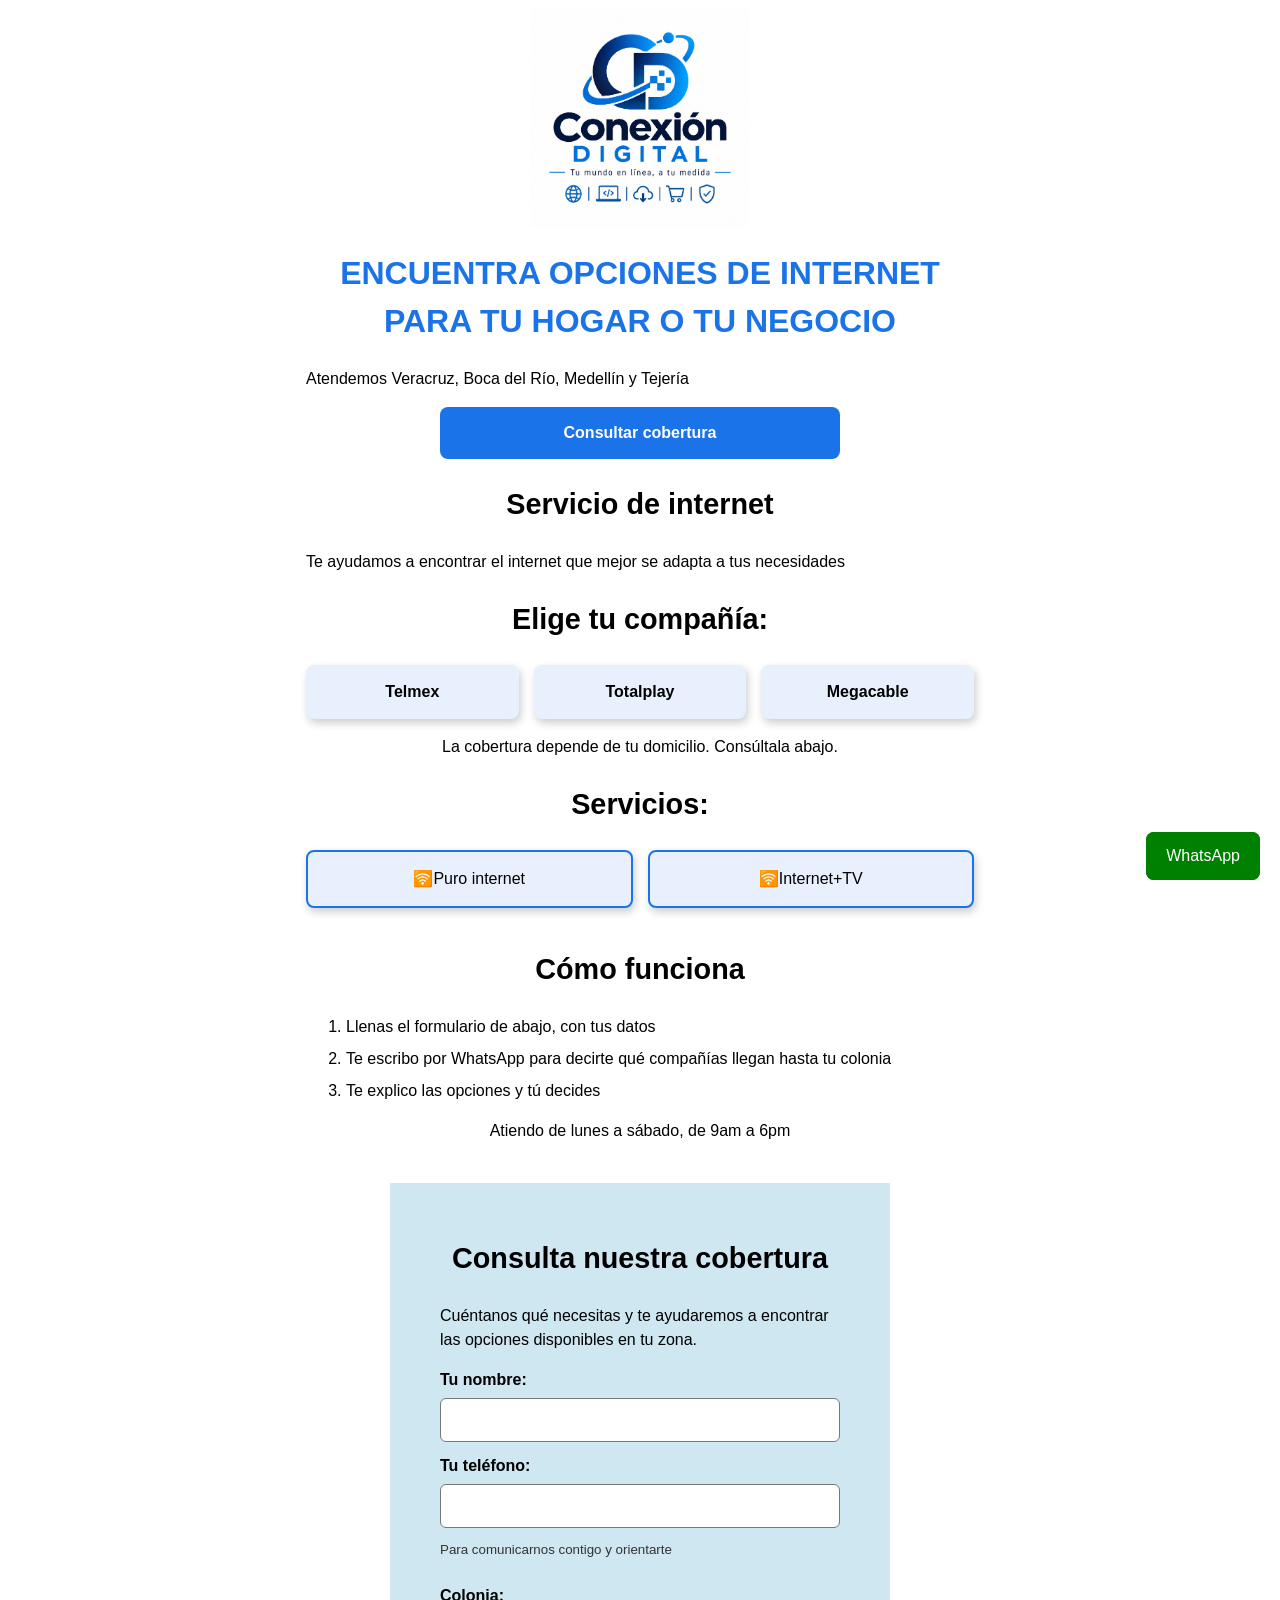
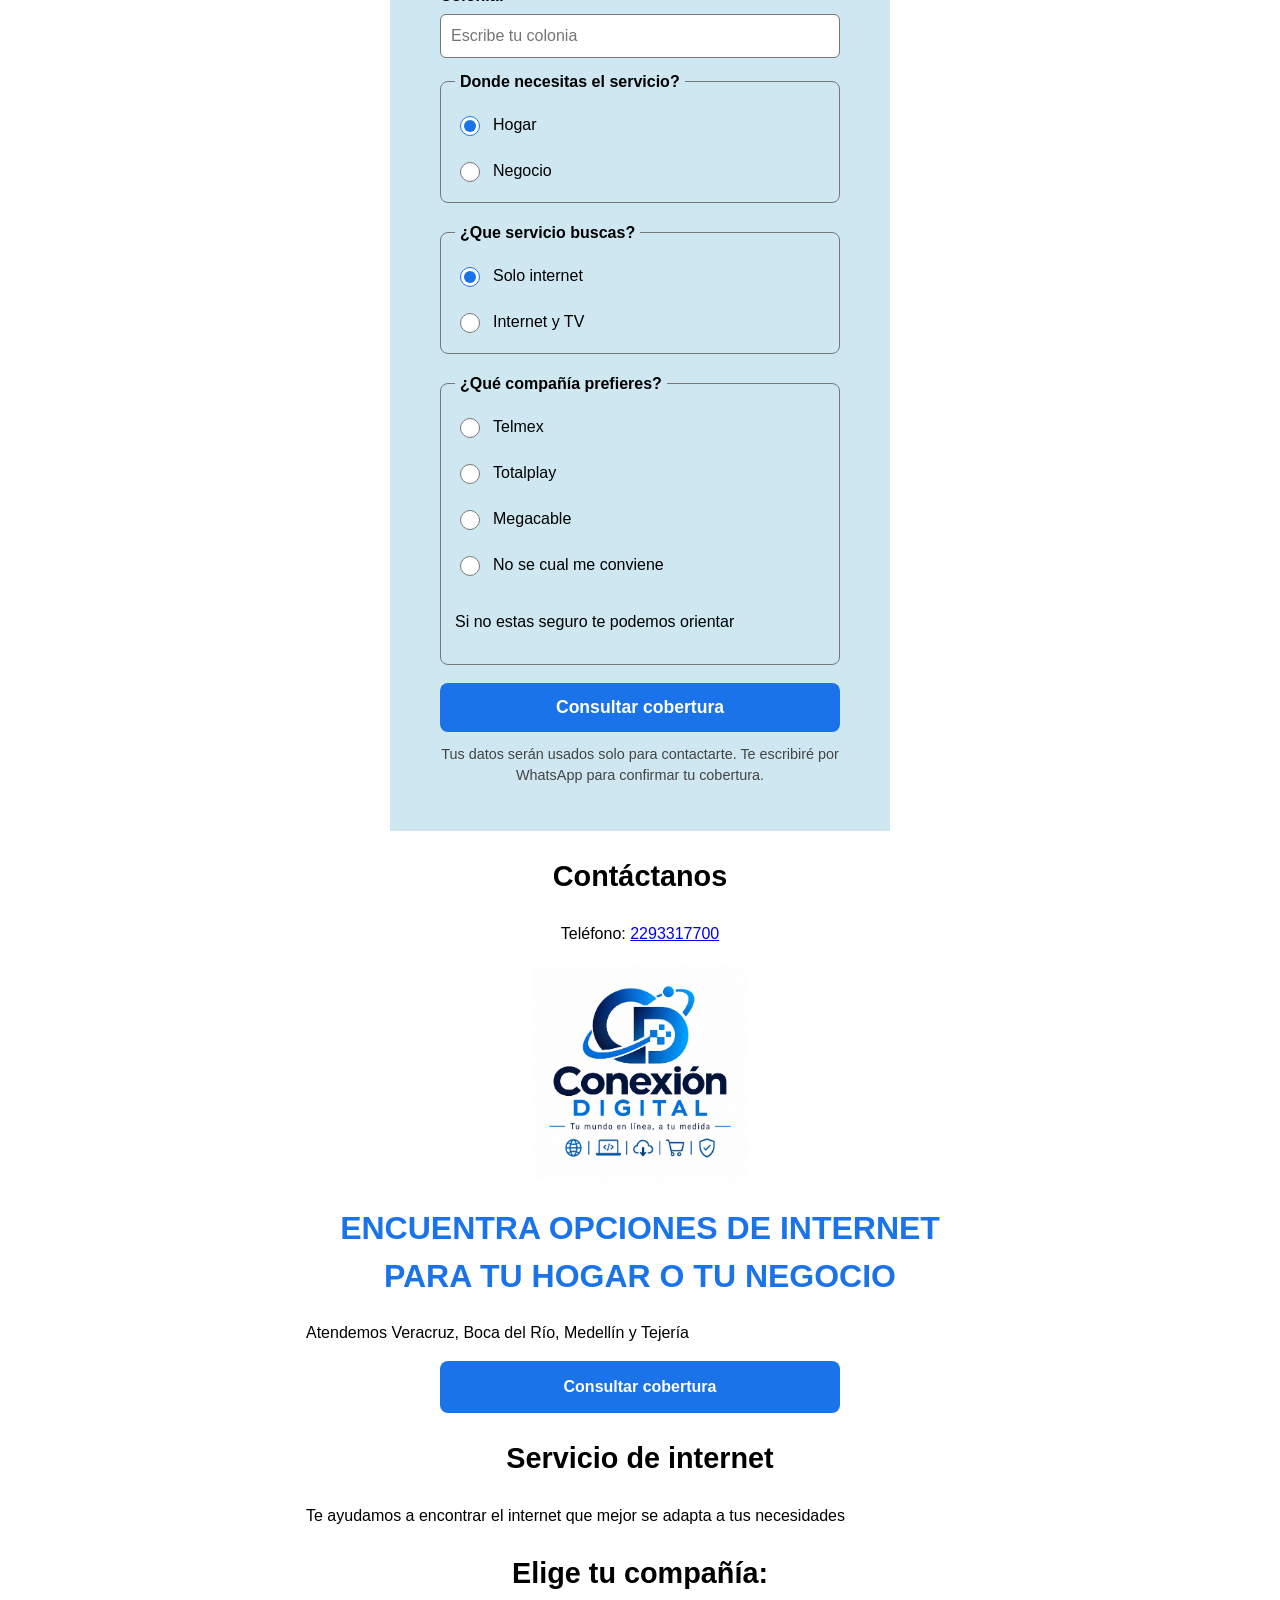
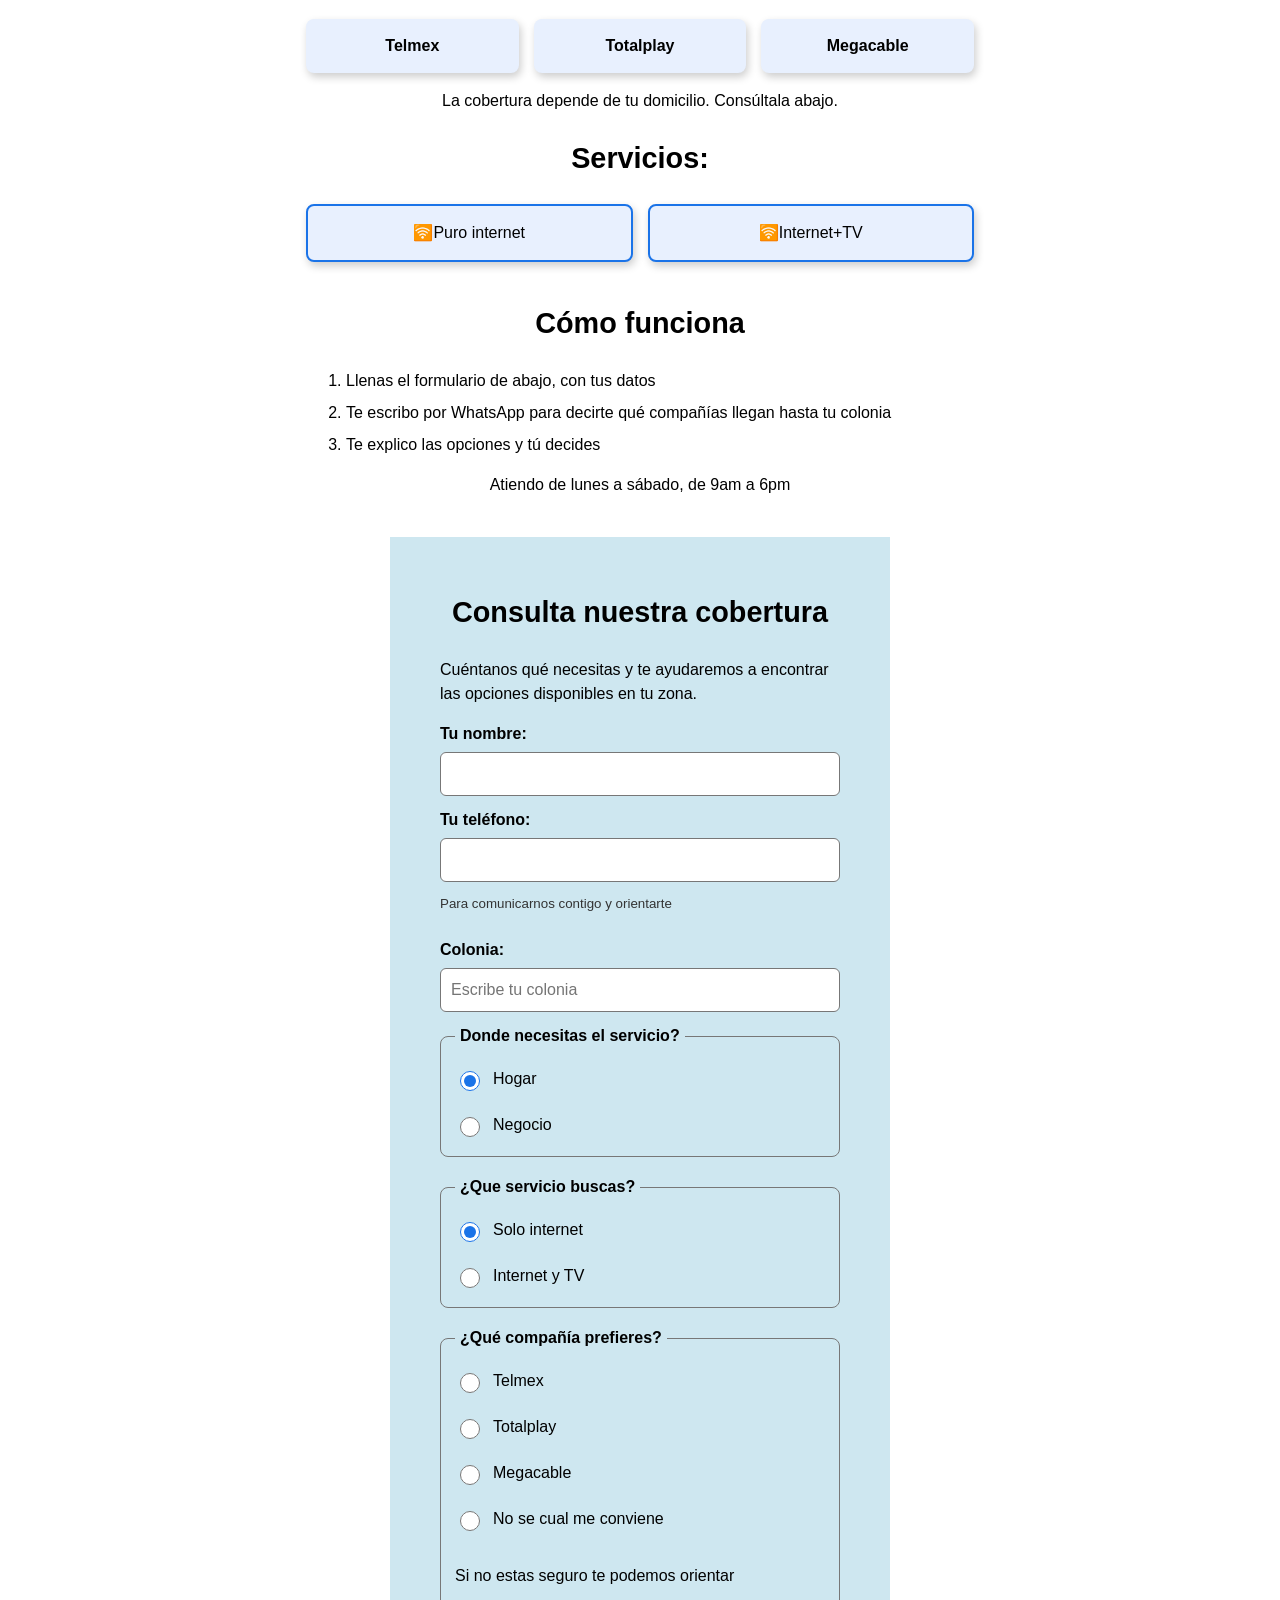
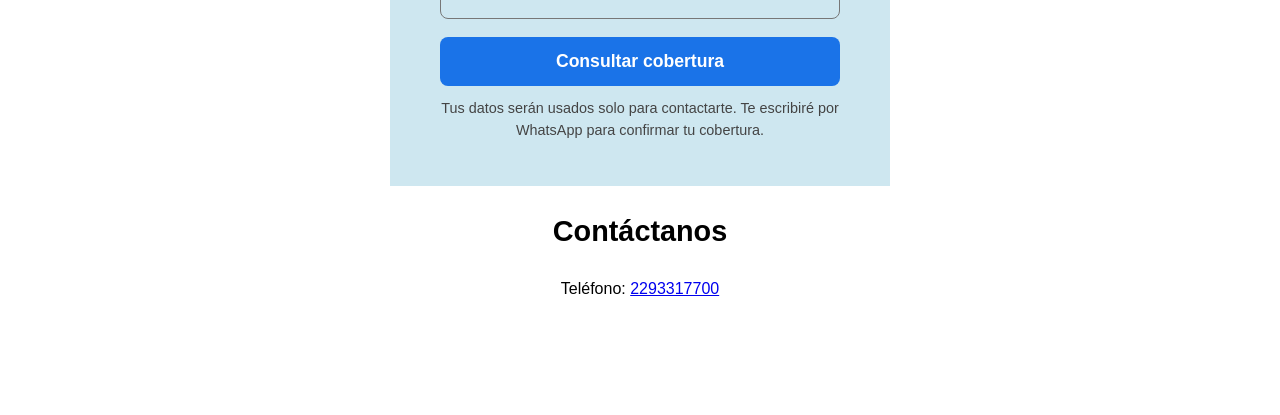
==== commit 2e325d8a: "Update index.html Corrección" ====
--- a/index.html
+++ b/index.html
@@ -452,4 +452,4 @@
 
 
 
-  
+          
--- a/servicio-internet.css
+++ b/servicio-internet.css
@@ -201,9 +201,81 @@
 main {
   max-width: 700px;
   margin: 0 auto;
-  padding: o 16px;
+  padding: 0 16px;
 }
 
 .contacto {
   text-align: center;
 }
+
+<!---Integracion de CSS complementario--->
+
+
+/* Espaciado de cada campo */
+.campo {
+  margin-bottom: 18px;
+}
+
+.campo label {
+  display: block;
+  margin-bottom: 6px;
+  font-weight: bold;
+}
+
+/* Campos de texto y teléfono */
+.formulario input[type="text"],
+.formulario input[type="tel"] {
+  display: block;
+  width: 100%;
+  min-height: 44px;
+  padding: 10px;
+  font-size: 16px;
+  border: 1px solid #777;
+  border-radius: 6px;
+  background-color: white;
+  color: #111;
+}
+
+/* Selección de opciones */
+.formulario fieldset {
+  border: 1px solid #777;
+  border-radius: 8px;
+  padding: 14px;
+  margin: 0 0 18px;
+}
+
+.formulario legend {
+  padding: 0 5px;
+  font-weight: bold;
+}
+
+.formulario fieldset label {
+  display: flex;
+  align-items: center;
+  gap: 10px;
+  padding: 5px 0;
+  cursor: pointer;
+}
+
+.formulario input[type="radio"] {
+  width: 20px;
+  height: 20px;
+  flex-shrink: 0;
+  accent-color: var(--color-primario);
+}
+
+.formulario input:focus-visible,
+.formulario button:focus-visible {
+  outline: 3px solid #164e9c;
+  outline-offset: 3px;
+}
+
+.campo small {
+  display: block;
+  margin-top: 5px;
+  color: #333;
+}
+
+.formulario button {
+  min-height: 48px;
+}
--- a/servicio-internet.css
+++ b/servicio-internet.css
@@ -201,9 +201,81 @@
 main {
   max-width: 700px;
   margin: 0 auto;
-  padding: o 16px;
+  padding: 0 16px;
 }
 
 .contacto {
   text-align: center;
 }
+
+<!---Integracion de CSS complementario--->
+
+
+/* Espaciado de cada campo */
+.campo {
+  margin-bottom: 18px;
+}
+
+.campo label {
+  display: block;
+  margin-bottom: 6px;
+  font-weight: bold;
+}
+
+/* Campos de texto y teléfono */
+.formulario input[type="text"],
+.formulario input[type="tel"] {
+  display: block;
+  width: 100%;
+  min-height: 44px;
+  padding: 10px;
+  font-size: 16px;
+  border: 1px solid #777;
+  border-radius: 6px;
+  background-color: white;
+  color: #111;
+}
+
+/* Selección de opciones */
+.formulario fieldset {
+  border: 1px solid #777;
+  border-radius: 8px;
+  padding: 14px;
+  margin: 0 0 18px;
+}
+
+.formulario legend {
+  padding: 0 5px;
+  font-weight: bold;
+}
+
+.formulario fieldset label {
+  display: flex;
+  align-items: center;
+  gap: 10px;
+  padding: 5px 0;
+  cursor: pointer;
+}
+
+.formulario input[type="radio"] {
+  width: 20px;
+  height: 20px;
+  flex-shrink: 0;
+  accent-color: var(--color-primario);
+}
+
+.formulario input:focus-visible,
+.formulario button:focus-visible {
+  outline: 3px solid #164e9c;
+  outline-offset: 3px;
+}
+
+.campo small {
+  display: block;
+  margin-top: 5px;
+  color: #333;
+}
+
+.formulario button {
+  min-height: 48px;
+}
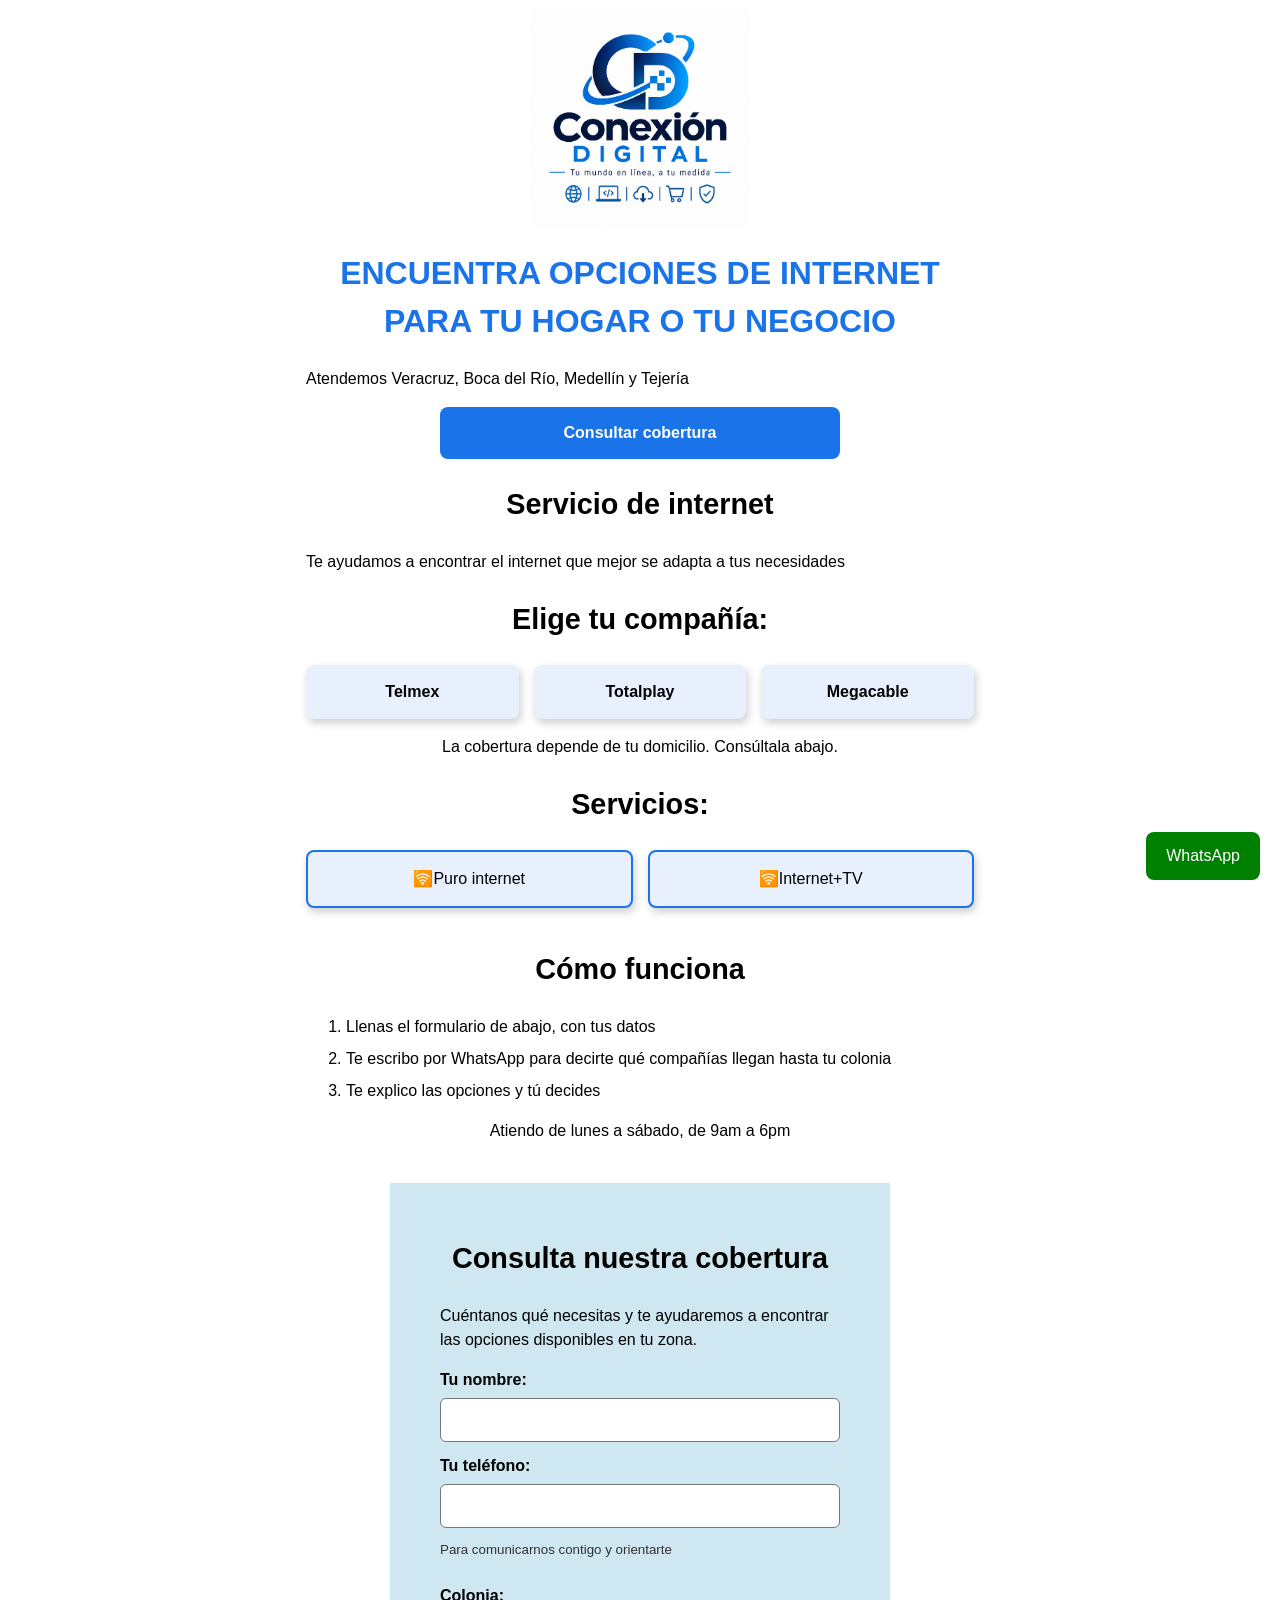
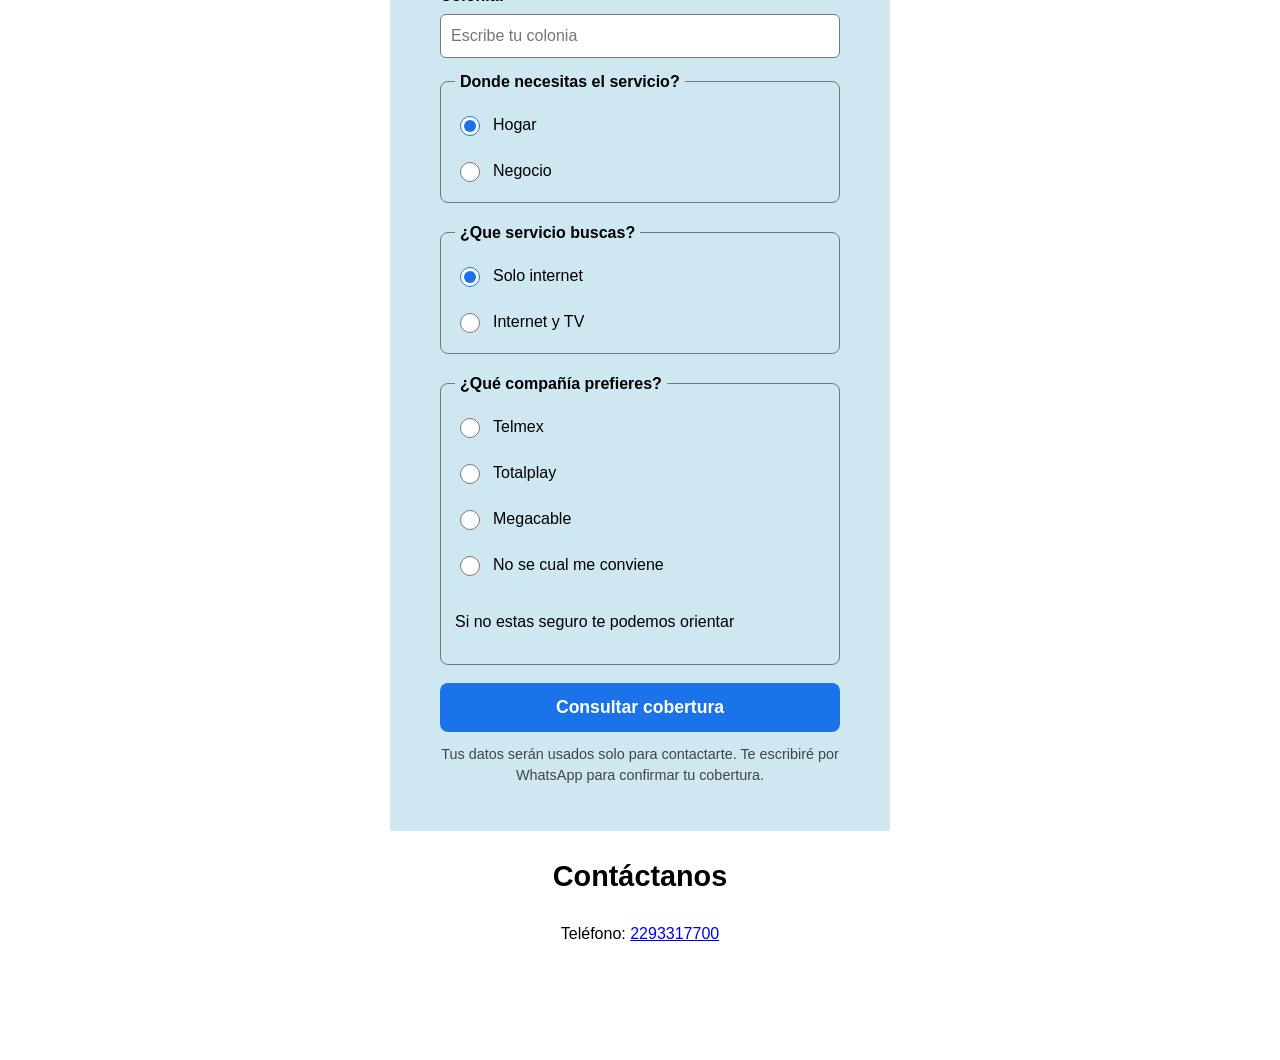
==== commit 95d151e0: "Update index.html Corrección de archivo" ====
--- a/index.html
+++ b/index.html
@@ -110,26 +110,26 @@
          <form action="https://formspree.io/f/xqpabodn" 
            method="POST">
           <input type="hidden" name="_subject"value="Nueva solicitud - Conexión Digital">
-          <input type="text" name="_gotcha" tabindex="-1" autocomplete="off" aria-hidden="true" style="display:none">
+          <input type="text" name="_gotcha" tabindex="-1" autocomplet="off" aria-hidden="true" style="display:none">
 
           <div class="campo">
            <label for="nombre-cliente">Tu nombre:
            </label>
-            <input type="text" id="nombre-cliente" name="nombre-cliente" autocomolet="name" required>
+            <input type="text" id="nombre-cliente" name="nombre-cliente" autocomplet="name" required>
           </div>
 
 
            
           <div class="campo">
           <label for="telefono">Tu teléfono:</label>
-           <input type="tel" id="telefono" name="telefono" autocomplete="tel" inputmode="tel" aria-describedby="ayuda-telefono" required>
+           <input type="tel" id="telefono" name="telefono" autocomplet="tel" inputmode="tel" aria-describedby="ayuda-telefono" required>
             <small id="ayuda-telefono">
               Para comunicarnos contigo y orientarte
             </small>
           </div>
 
            <br>
-
+           
           <div class="campo">
           <label for="colonia">Colonia:</label>
            <input type="text" id="colonia" name="colonia" autocomplet="addres-level3" placeholder="Escribe tu colonia" required>
@@ -225,231 +225,3 @@
 
 
 
-<!DOCTYPE html>
-<!DOCTYPE html>
-
- <html lang="es">
-   
-  <head>
-    
-   <meta charset="utf-8">
-   <meta name="viewport"
-   content="width=device-width,
-   initial-scale=1.0">
-    
-    <title>CONEXIÓN DIGITAL | INTERNET para tu hogar y tu negocio</title>
-
-    <meta name="description"
-    content="Servicio de INTERNET de acuerdo a tus necesidades y tu zona en todo Veracruz, Boca del Río, Medellín y Tejería">
-    <meta name="author" 
-    content="José Vite">
-    <meta name="robots" 
-    content="index,follow">
-
-    <meta property="og:title" 
-    content="CONEXIÓN DIGITAL | INTERNET para tu hogar y tu negocio">
-    <meta property="og:description" 
-    content="Servicio de INTERNET de acuerdo a tus necesidades y tu zona en todo Veracruz, Boca del Río, Medellín y Tejería">
-    <meta property="og:type" 
-    content="website">
-    <meta property="og:url"
-    content="https://graanhotdog-ops.github.io/conexion-digital/">
-    <meta property="og:image"
-    content="https://graanhotdog-ops.github.io/conexion-digital/conexiondigital.jpg">
-
-    <link rel="canonical"
-    href="https://graanhotdog-ops.github.io/conexion-digital/">
-    
-    <link rel="stylesheet" href="servicio-internet.css">
-    
-  </head>  
-   
-   <body>
-
-     <!---svg width="100%" viewBox="0 0 380 215">
-     <circle cx="190" cy="70" r="10" fill="#F0527F" />
-     <line x1="190" y1="70" x2="217" y2="43" stroke="#12B5A2" stroke-width="3" />
-     <text x="190" y="158" text-anchor="middle" font-size="30" font-weight="bold" fill="#12B5A2">Conexión <tspan fill="#1A6FD9">Digital</tspan></text>
-     </!svg**PENDIENTE PARA EL REPASO**--->
-     
-<!---INICIA LA PAGINA--->
-     
-   
-    <header>
-     <img
-     src="conexiondigital.jpg"
-     alt="CONEXIÓN DIGITAL"
-     class="logo">
-      <h1>
-       ENCUENTRA OPCIONES DE INTERNET PARA TU HOGAR O TU NEGOCIO
-      </h1>
-       <p>Atendemos Veracruz, Boca del Río, Medellín y Tejería
-       </p>  
-       <a href="#formulario" class="boton-cta">Consultar cobertura</a>
-    </header>
-
-     <nav>
-     </nav>
-     
-      <main>
-       <section class="inicio">
-        <h2>Servicio de internet
-        </h2>
-         <p>Te ayudamos a encontrar el internet que mejor se adapta a tus necesidades
-         </p>
-       </section>
-
-       <section class="proveedores">
-         <h2>Elige tu compañía:</h2>
-          <ul>
-            <li>Telmex</li>
-            <li>Totalplay</li>
-            <li>Megacable</li>
-          </ul>
-          <p>La cobertura depende de tu domicilio. Consúltala abajo.</p>
-       </section>
-        
-       <section class="servicios">
-        <h2>Servicios:</h2>
-         <ul>
-          <li>Puro internet</li>
-          <li>Internet+TV</li> 
-         </ul>
-       </section>
-
-       <section class="pasos">
-         <h2>Cómo funciona</h2>
-          <ol>
-            <li>Llenas el formulario de abajo, con tus datos</li>
-            <li>Te escribo por WhatsApp para decirte qué compañías llegan hasta tu colonia</li>
-            <li>Te explico las opciones y tú decides</li>
-          </ol>
-        <p>Atiendo de lunes a sábado, de 9am a 6pm</p>
-      
-        </section>
-<!---AQUI COMIENZA EL FORMULARIO-->
-
-       <section class="formulario" id="formulario">
-        <h2>Consulta nuestra cobertura</h2>
-           <p id="ayuda-formulario">Cuéntanos qué necesitas y te ayudaremos a encontrar las opciones disponibles en tu zona.
-           </p>
-         
-         <form action="https://formspree.io/f/xqpabodn" 
-           method="POST">
-          <input type="hidden" name="_subject"value="Nueva solicitud - Conexión Digital">
-          <input type="text" name="_gotcha" tabindex="-1" autocomplete="off" aria-hidden="true" style="display:none">
-
-          <div class="campo">
-           <label for="nombre-cliente">Tu nombre:
-           </label>
-            <input type="text" id="nombre-cliente" name="nombre-cliente" autocomolet="name" required>
-          </div>
-
-
-           
-          <div class="campo">
-          <label for="telefono">Tu teléfono:</label>
-           <input type="tel" id="telefono" name="telefono" autocomplete="tel" inputmode="tel" aria-describedby="ayuda-telefono" required>
-            <small id="ayuda-telefono">
-              Para comunicarnos contigo y orientarte
-            </small>
-          </div>
-
-           <br>
-
-          <div class="campo">
-          <label for="colonia">Colonia:</label>
-           <input type="text" id="colonia" name="colonia" autocomplet="addres-level3" placeholder="Escribe tu colonia" required>
-          </div>
-           
-          <fieldset>
-           <legend>Donde necesitas el servicio?</legend>
-            <label>
-              <input type="radio" name="uso" value="hogar" checked required>
-              Hogar
-            </label>
-
-            <label>
-              <input type="radio" name="uso" value="negocio">
-              Negocio
-            </label>
-          </fieldset>
-
-          <fieldset>
-            <legend>¿Que servicio buscas?</legend>
-            <label>
-            <input type="radio" name="paquete" value="Solo internet" checked required>
-            Solo internet
-           </label>
-           
-          <label>
-           <input type="radio" name="paquete" value="Internet y tv">
-            Internet y TV
-          </label>
-         </fieldset>
-
-         
-           
-           
-
-         <fieldset>
-          <legend>¿Qué compañía prefieres?</legend>
-           <label>
-            <input type="radio" name="compania" value="Telmex" required>
-             Telmex
-           </label>
-           
-           <label>
-             <input type="radio" name="compania" value="Totalplay">
-             Totalplay
-           </label>
-
-           <label>
-             <input type="radio" name="compania" value="Megacable">
-             Megacable
-           </label>
-
-           <label>
-             <input type="radio" name="compania" value="asesoria">
-             No se cual me conviene
-           </label>
-            <P>Si no estas seguro te podemos orientar</P>
-         </fieldset>
-           
-           <button type="submit">Consultar cobertura</button>
-            <p class="aviso">Tus datos serán usados solo para contactarte. Te escribiré por WhatsApp para confirmar tu cobertura.</p>
-         </form>
-       </section>
-
-       <section class="contacto">
-        <h2>Contáctanos</h2>
-         <p>Teléfono: <a href="tel:+522293317700">2293317700
-         </a>
-         </p>
-
-         <div class="botones">
-          <a href="https://wa.me/522293317700?text=Hola%2C%20quiero%20consultar%20cobertura%20de%20internet%20en%20mi%20colonia" 
-             class="boton" 
-             target="_blank" 
-             rel="noopener noreferrer">WhatsApp
-          </a>
-         </div>         
-       </section>
-        
-      </main>
-
-       <section>
-       </section>
-
-        <footer>
-        </footer>
-
-     
-   </body>
-    
-   
-</html>
-
-
-
-          
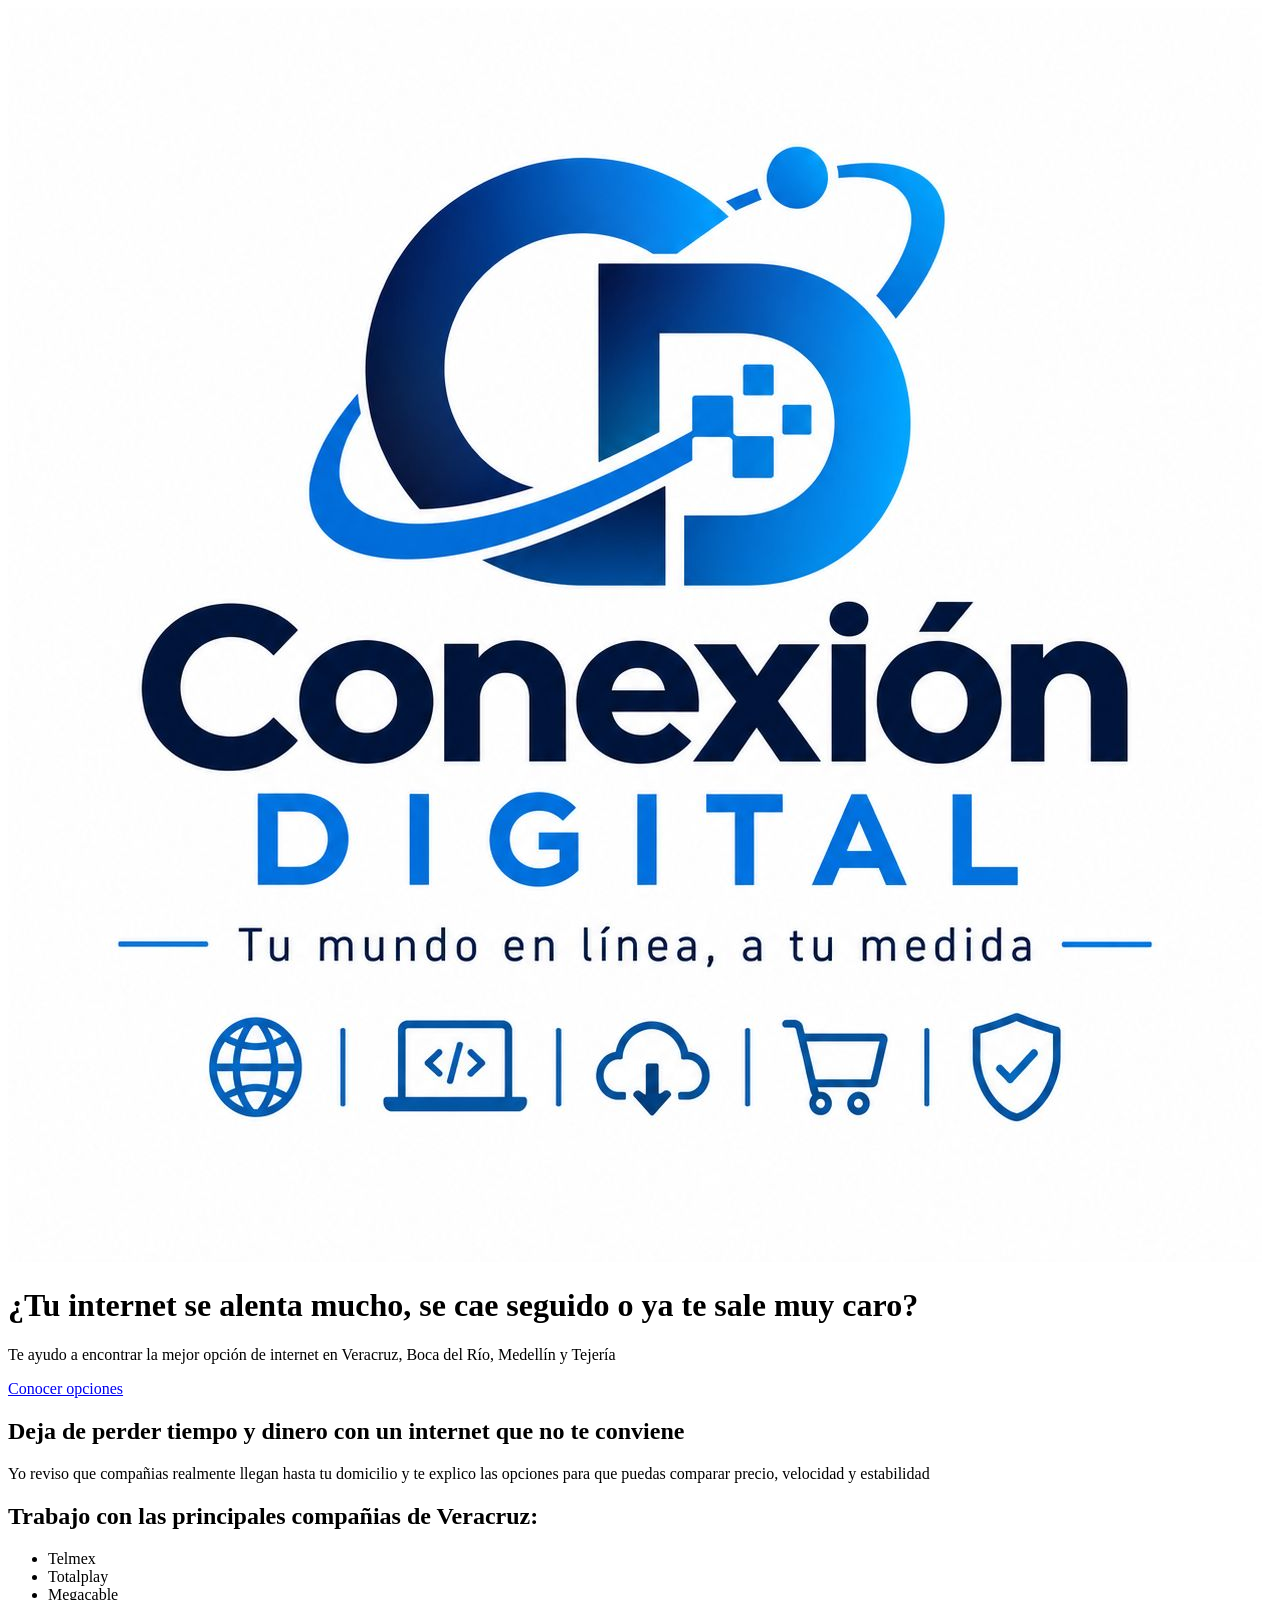
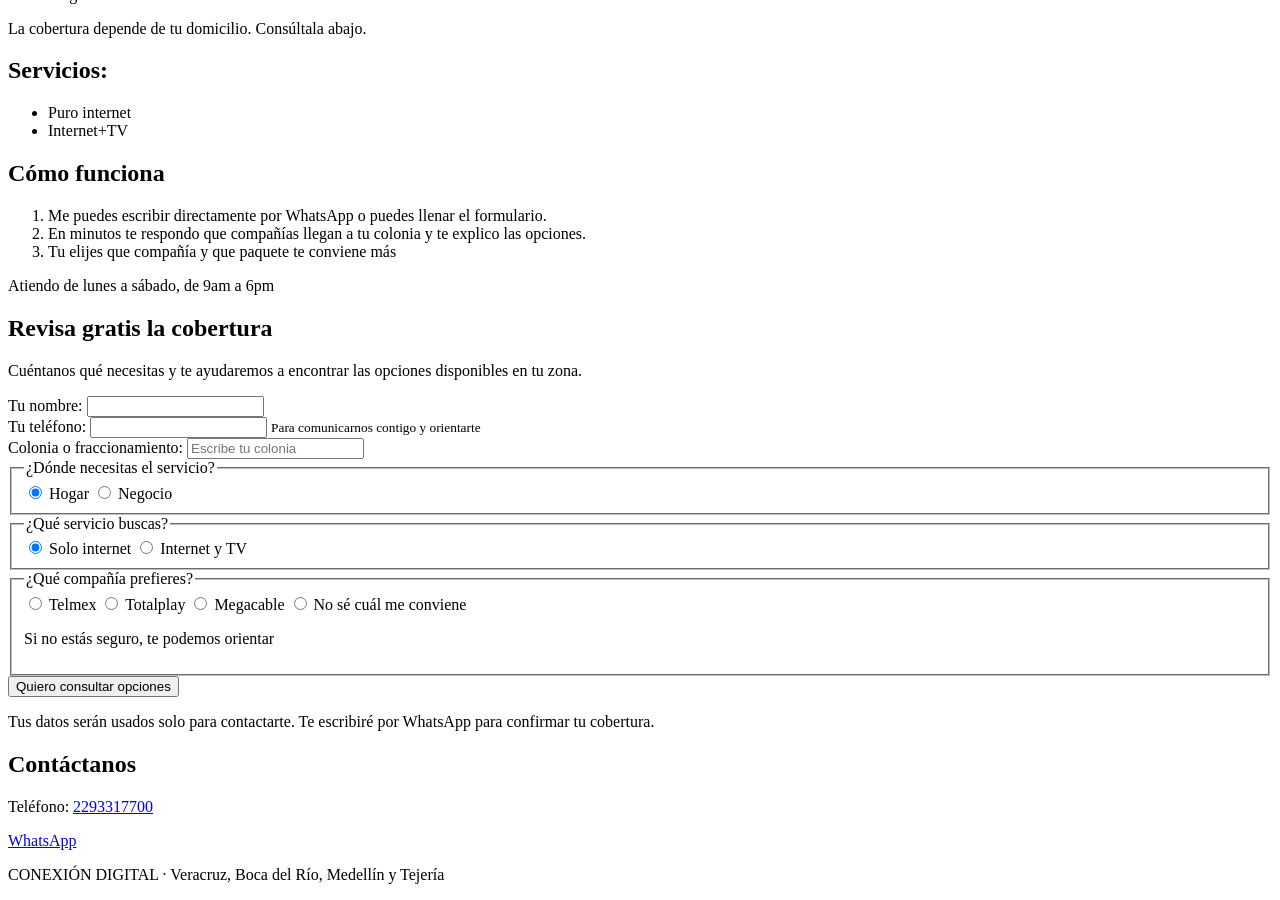
==== commit 5ea07ad7: "Update index.html Última actualización... Con ayuda de Crok" ====
--- a/index.html
+++ b/index.html
@@ -1,227 +1,166 @@
 <!DOCTYPE html>
-<!DOCTYPE html>
+<html lang="es">
 
- <html lang="es">
-   
-  <head>
-    
-   <meta charset="utf-8">
-   <meta name="viewport"
-   content="width=device-width,
-   initial-scale=1.0">
-    
-    <title>CONEXIÓN DIGITAL | INTERNET para tu hogar y tu negocio</title>
+<head>
+  <meta charset="utf-8">
+  <meta name="viewport" content="width=device-width, initial-scale=1.0">
 
-    <meta name="description"
-    content="Servicio de INTERNET de acuerdo a tus necesidades y tu zona en todo Veracruz, Boca del Río, Medellín y Tejería">
-    <meta name="author" 
-    content="José Vite">
-    <meta name="robots" 
-    content="index,follow">
+  <title>CONEXIÓN DIGITAL | INTERNET para tu hogar y tu negocio</title>
 
-    <meta property="og:title" 
-    content="CONEXIÓN DIGITAL | INTERNET para tu hogar y tu negocio">
-    <meta property="og:description" 
-    content="Servicio de INTERNET de acuerdo a tus necesidades y tu zona en todo Veracruz, Boca del Río, Medellín y Tejería">
-    <meta property="og:type" 
-    content="website">
-    <meta property="og:url"
-    content="https://graanhotdog-ops.github.io/conexion-digital/">
-    <meta property="og:image"
-    content="https://graanhotdog-ops.github.io/conexion-digital/conexiondigital.jpg">
+  <meta name="description" content="Servicio de INTERNET de acuerdo a tus necesidades y tu zona en todo Veracruz, Boca del Río, Medellín y Tejería">
+  <meta name="author" content="José Vite">
+  <meta name="robots" content="index,follow">
 
-    <link rel="canonical"
-    href="https://graanhotdog-ops.github.io/conexion-digital/">
-    
-    <link rel="stylesheet" href="servicio-internet.css">
-    
-  </head>  
-   
-   <body>
+  <meta property="og:title" content="CONEXIÓN DIGITAL | INTERNET para tu hogar y tu negocio">
+  <meta property="og:description" content="Servicio de INTERNET de acuerdo a tus necesidades y tu zona en todo Veracruz, Boca del Río, Medellín y Tejería">
+  <meta property="og:type" content="website">
+  <meta property="og:url" content="https://graanhotdog-ops.github.io/conexion-digital/">
+  <meta property="og:image" content="https://graanhotdog-ops.github.io/conexion-digital/conexiondigital.jpg">
 
-     <!---svg width="100%" viewBox="0 0 380 215">
-     <circle cx="190" cy="70" r="10" fill="#F0527F" />
-     <line x1="190" y1="70" x2="217" y2="43" stroke="#12B5A2" stroke-width="3" />
-     <text x="190" y="158" text-anchor="middle" font-size="30" font-weight="bold" fill="#12B5A2">Conexión <tspan fill="#1A6FD9">Digital</tspan></text>
-     </!svg**PENDIENTE PARA EL REPASO**--->
-     
-<!---INICIA LA PAGINA--->
-     
-   
-    <header>
-     <img
-     src="conexiondigital.jpg"
-     alt="CONEXIÓN DIGITAL"
-     class="logo">
-      <h1>
-       ENCUENTRA OPCIONES DE INTERNET PARA TU HOGAR O TU NEGOCIO
-      </h1>
-       <p>Atendemos Veracruz, Boca del Río, Medellín y Tejería
-       </p>  
-       <a href="#formulario" class="boton-cta">Consultar cobertura</a>
-    </header>
+  <link rel="canonical" href="https://graanhotdog-ops.github.io/conexion-digital/">
 
-     <nav>
-     </nav>
-     
-      <main>
-       <section class="inicio">
-        <h2>Servicio de internet
-        </h2>
-         <p>Te ayudamos a encontrar el internet que mejor se adapta a tus necesidades
-         </p>
-       </section>
+  <link rel="stylesheet" href="terceraversion-conexiondigital.css">
+</head>
 
-       <section class="proveedores">
-         <h2>Elige tu compañía:</h2>
-          <ul>
-            <li>Telmex</li>
-            <li>Totalplay</li>
-            <li>Megacable</li>
-          </ul>
-          <p>La cobertura depende de tu domicilio. Consúltala abajo.</p>
-       </section>
-        
-       <section class="servicios">
-        <h2>Servicios:</h2>
-         <ul>
-          <li>Puro internet</li>
-          <li>Internet+TV</li> 
-         </ul>
-       </section>
+<body>
 
-       <section class="pasos">
-         <h2>Cómo funciona</h2>
-          <ol>
-            <li>Llenas el formulario de abajo, con tus datos</li>
-            <li>Te escribo por WhatsApp para decirte qué compañías llegan hasta tu colonia</li>
-            <li>Te explico las opciones y tú decides</li>
-          </ol>
-        <p>Atiendo de lunes a sábado, de 9am a 6pm</p>
-      
-        </section>
-<!---AQUI COMIENZA EL FORMULARIO-->
+  <!-- ENCABEZADO -->
+  <header>
+    <img src="conexiondigital.jpg" alt="CONEXIÓN DIGITAL" class="logo">
+    <h1>¿Tu internet se alenta mucho, se cae seguido o ya te sale muy caro?</h1>
+    <p>Te ayudo a encontrar la mejor opción de internet en Veracruz, Boca del Río, Medellín y Tejería</p>
+    <a href="#formulario" class="boton-cta">Conocer opciones</a>
+  </header>
 
-       <section class="formulario" id="formulario">
-        <h2>Consulta nuestra cobertura</h2>
-           <p id="ayuda-formulario">Cuéntanos qué necesitas y te ayudaremos a encontrar las opciones disponibles en tu zona.
-           </p>
-         
-         <form action="https://formspree.io/f/xqpabodn" 
-           method="POST">
-          <input type="hidden" name="_subject"value="Nueva solicitud - Conexión Digital">
-          <input type="text" name="_gotcha" tabindex="-1" autocomplet="off" aria-hidden="true" style="display:none">
+  <main>
 
-          <div class="campo">
-           <label for="nombre-cliente">Tu nombre:
-           </label>
-            <input type="text" id="nombre-cliente" name="nombre-cliente" autocomplet="name" required>
-          </div>
+    <section class="inicio">
+      <h2>Deja de perder tiempo y dinero con un internet que no te conviene</h2>
+      <p>Yo reviso que  compañias realmente llegan hasta tu domicilio y te explico las opciones para que puedas comparar precio, velocidad y estabilidad</p>
+    </section>
 
+    <section class="proveedores">
+      <h2>Trabajo con las principales compañias de Veracruz:</h2>
+      <ul>
+        <li>Telmex</li>
+        <li>Totalplay</li>
+        <li>Megacable</li>
+      </ul>
+      <p>La cobertura depende de tu domicilio. Consúltala abajo.</p>
+    </section>
 
-           
-          <div class="campo">
+    <section class="servicios">
+      <h2>Servicios:</h2>
+      <ul>
+        <li>Puro internet</li>
+        <li>Internet+TV</li>
+      </ul>
+    </section>
+
+    <section class="pasos">
+      <h2>Cómo funciona</h2>
+      <ol>
+        <li>Me puedes escribir directamente por WhatsApp o puedes llenar el formulario.</li>
+        <li>En minutos te respondo que compañías llegan a tu colonia y te explico las opciones.</li>
+        <li>Tu elijes que compañía y que paquete te conviene más</li>
+      </ol>
+      <p>Atiendo de lunes a sábado, de 9am a 6pm</p>
+    </section>
+
+    <!-- AQUÍ COMIENZA EL FORMULARIO -->
+    <section class="formulario" id="formulario">
+      <h2>Revisa gratis la cobertura</h2>
+      <p id="ayuda-formulario">Cuéntanos qué necesitas y te ayudaremos a encontrar las opciones disponibles en tu zona.</p>
+
+      <form action="https://formspree.io/f/xqpabodn" method="POST">
+        <input type="hidden" name="_subject" value="Nueva solicitud - Conexión Digital">
+        <input type="text" name="_gotcha" tabindex="-1" autocomplete="off" aria-hidden="true" style="display:none">
+
+        <div class="campo">
+          <label for="nombre-cliente">Tu nombre:</label>
+          <input type="text" id="nombre-cliente" name="nombre-cliente" autocomplete="name" required>
+        </div>
+
+        <div class="campo">
           <label for="telefono">Tu teléfono:</label>
-           <input type="tel" id="telefono" name="telefono" autocomplet="tel" inputmode="tel" aria-describedby="ayuda-telefono" required>
-            <small id="ayuda-telefono">
-              Para comunicarnos contigo y orientarte
-            </small>
-          </div>
+          <input type="tel" id="telefono" name="telefono" autocomplete="tel" inputmode="tel" aria-describedby="ayuda-telefono" required>
+          <small id="ayuda-telefono">Para comunicarnos contigo y orientarte</small>
+        </div>
 
-           <br>
-           
-          <div class="campo">
-          <label for="colonia">Colonia:</label>
-           <input type="text" id="colonia" name="colonia" autocomplet="addres-level3" placeholder="Escribe tu colonia" required>
-          </div>
-           
-          <fieldset>
-           <legend>Donde necesitas el servicio?</legend>
-            <label>
-              <input type="radio" name="uso" value="hogar" checked required>
-              Hogar
-            </label>
+        <div class="campo">
+          <label for="colonia">Colonia o fraccionamiento:</label>
+          <input type="text" id="colonia" name="colonia" autocomplete="address-level3" placeholder="Escribe tu colonia" required>
+        </div>
 
-            <label>
-              <input type="radio" name="uso" value="negocio">
-              Negocio
-            </label>
-          </fieldset>
+        <fieldset>
+          <legend>¿Dónde necesitas el servicio?</legend>
+          <label>
+            <input type="radio" name="uso" value="hogar" checked required>
+            Hogar
+          </label>
+          <label>
+            <input type="radio" name="uso" value="negocio">
+            Negocio
+          </label>
+        </fieldset>
 
-          <fieldset>
-            <legend>¿Que servicio buscas?</legend>
-            <label>
+        <fieldset>
+          <legend>¿Qué servicio buscas?</legend>
+          <label>
             <input type="radio" name="paquete" value="Solo internet" checked required>
             Solo internet
-           </label>
-           
+          </label>
           <label>
-           <input type="radio" name="paquete" value="Internet y tv">
+            <input type="radio" name="paquete" value="Internet y tv">
             Internet y TV
           </label>
-         </fieldset>
+        </fieldset>
 
-         
-           
-           
+        <fieldset>
+          <legend>¿Qué compañía prefieres?</legend>
+          <label>
+            <input type="radio" name="compania" value="Telmex" required>
+            Telmex
+          </label>
+          <label>
+            <input type="radio" name="compania" value="Totalplay">
+            Totalplay
+          </label>
+          <label>
+            <input type="radio" name="compania" value="Megacable">
+            Megacable
+          </label>
+          <label>
+            <input type="radio" name="compania" value="asesoria">
+            No sé cuál me conviene
+          </label>
+          <p class="nota">Si no estás seguro, te podemos orientar</p>
+        </fieldset>
 
-         <fieldset>
-          <legend>¿Qué compañía prefieres?</legend>
-           <label>
-            <input type="radio" name="compania" value="Telmex" required>
-             Telmex
-           </label>
-           
-           <label>
-             <input type="radio" name="compania" value="Totalplay">
-             Totalplay
-           </label>
+        <button type="submit">Quiero consultar opciones</button>
+        <p class="aviso">Tus datos serán usados solo para contactarte. Te escribiré por WhatsApp para confirmar tu cobertura.</p>
+      </form>
+    </section>
 
-           <label>
-             <input type="radio" name="compania" value="Megacable">
-             Megacable
-           </label>
+    <section class="contacto">
+      <h2>Contáctanos</h2>
+      <p>Teléfono: <a href="tel:+522293317700">2293317700</a></p>
+    </section>
 
-           <label>
-             <input type="radio" name="compania" value="asesoria">
-             No se cual me conviene
-           </label>
-            <P>Si no estas seguro te podemos orientar</P>
-         </fieldset>
-           
-           <button type="submit">Consultar cobertura</button>
-            <p class="aviso">Tus datos serán usados solo para contactarte. Te escribiré por WhatsApp para confirmar tu cobertura.</p>
-         </form>
-       </section>
+  </main>
 
-       <section class="contacto">
-        <h2>Contáctanos</h2>
-         <p>Teléfono: <a href="tel:+522293317700">2293317700
-         </a>
-         </p>
+  <!-- BOTÓN FLOTANTE DE WHATSAPP -->
+  <div class="botones">
+    <a href="https://wa.me/522293317700?text=Hola%2C%20quiero%20consultar%20cobertura%20de%20internet%20en%20mi%20colonia"
+       class="boton"
+       target="_blank"
+       rel="noopener noreferrer">WhatsApp</a>
+  </div>
 
-         <div class="botones">
-          <a href="https://wa.me/522293317700?text=Hola%2C%20quiero%20consultar%20cobertura%20de%20internet%20en%20mi%20colonia" 
-             class="boton" 
-             target="_blank" 
-             rel="noopener noreferrer">WhatsApp
-          </a>
-         </div>         
-       </section>
-        
-      </main>
+  <footer>
+    <p>CONEXIÓN DIGITAL · Veracruz, Boca del Río, Medellín y Tejería</p>
+  </footer>
 
-       <section>
-       </section>
+</body>
 
-        <footer>
-        </footer>
-
-     
-   </body>
-    
-   
 </html>
-
-
-
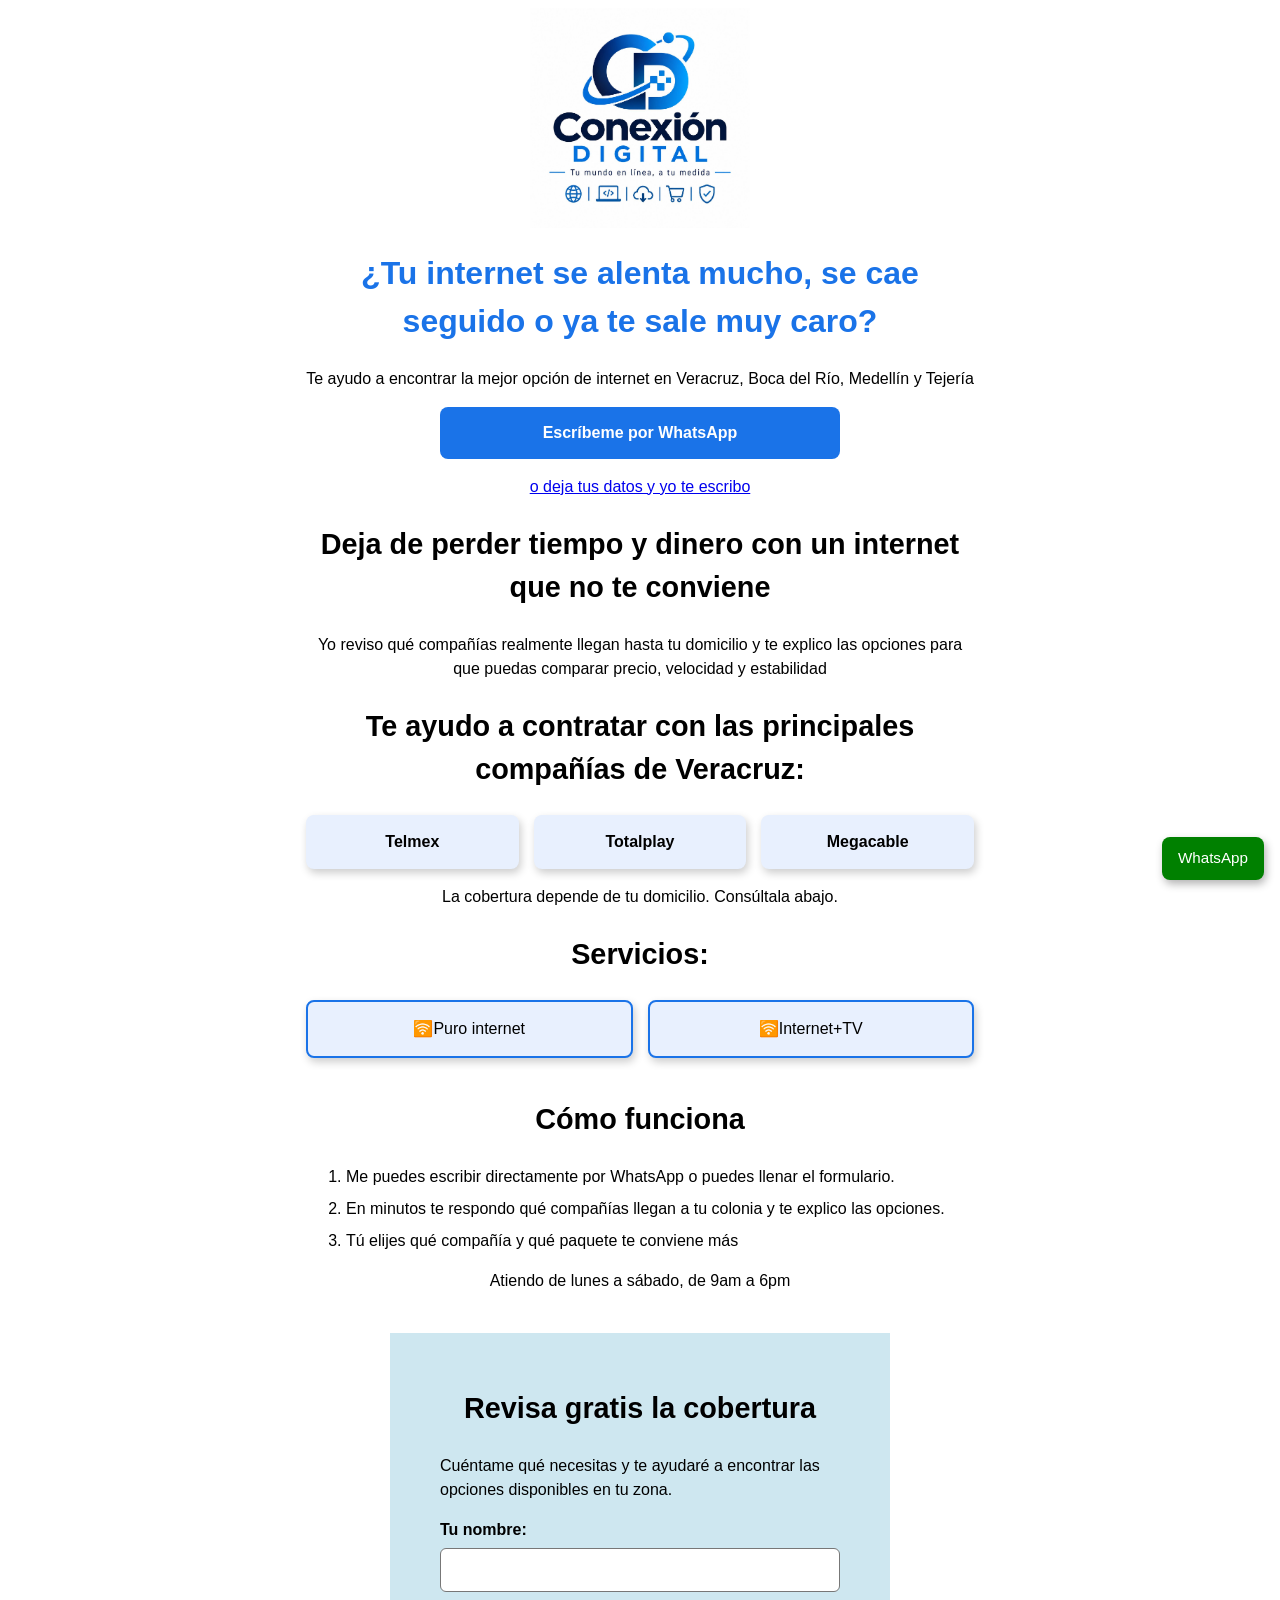
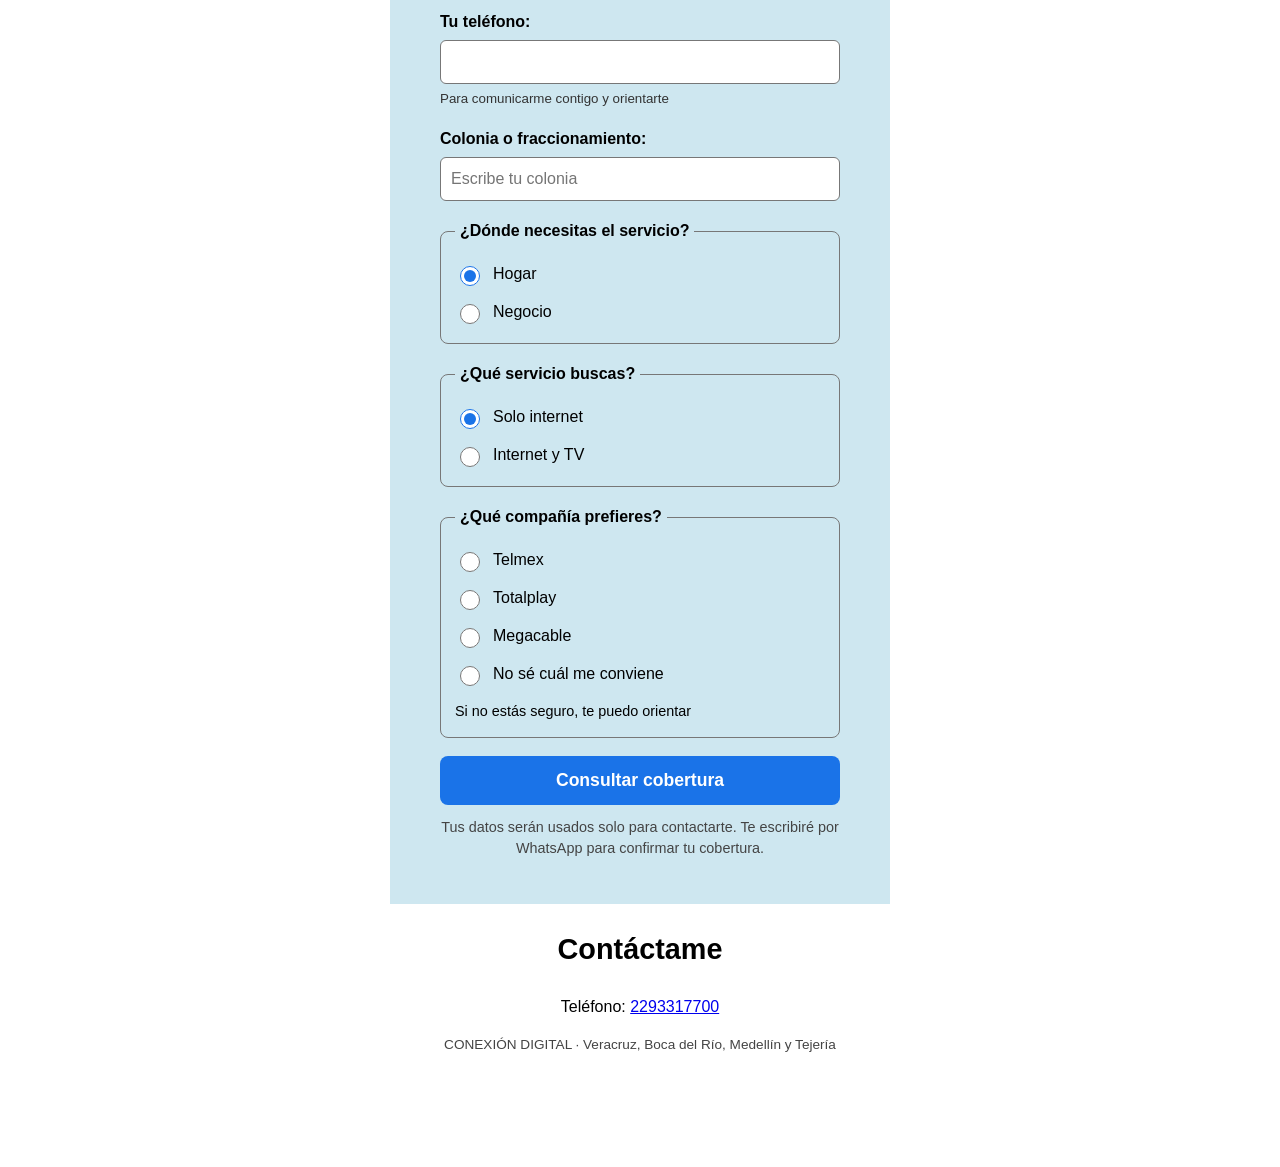
==== commit 0e006ffc: "Update index.html Actualización de contenido" ====
--- a/index.html
+++ b/index.html
@@ -28,19 +28,20 @@
   <header>
     <img src="conexiondigital.jpg" alt="CONEXIÓN DIGITAL" class="logo">
     <h1>¿Tu internet se alenta mucho, se cae seguido o ya te sale muy caro?</h1>
-    <p>Te ayudo a encontrar la mejor opción de internet en Veracruz, Boca del Río, Medellín y Tejería</p>
-    <a href="#formulario" class="boton-cta">Conocer opciones</a>
+     <p>Te ayudo a encontrar la mejor opción de internet en Veracruz, Boca del Río, Medellín y Tejería</p>
+      <a href="https://wa.me/522293317700?text=Hola%2C%20quiero%20consultar%20cobertura%20de%20internet%20en%20mi%20colonia" class="boton-cta" target="_blank" rel="noopener noreferrer">Escríbeme por WhatsApp</a>
+       <p><a href="#formulario">o deja tus datos y yo te escribo</a></p>
   </header>
 
   <main>
 
     <section class="inicio">
       <h2>Deja de perder tiempo y dinero con un internet que no te conviene</h2>
-      <p>Yo reviso que  compañias realmente llegan hasta tu domicilio y te explico las opciones para que puedas comparar precio, velocidad y estabilidad</p>
+      <p>Yo reviso qué compañías realmente llegan hasta tu domicilio y te explico las opciones para que puedas comparar precio, velocidad y estabilidad</p>
     </section>
 
     <section class="proveedores">
-      <h2>Trabajo con las principales compañias de Veracruz:</h2>
+      <h2>Te ayudo a contratar con las principales compañías de Veracruz:</h2>
       <ul>
         <li>Telmex</li>
         <li>Totalplay</li>
@@ -61,8 +62,8 @@
       <h2>Cómo funciona</h2>
       <ol>
         <li>Me puedes escribir directamente por WhatsApp o puedes llenar el formulario.</li>
-        <li>En minutos te respondo que compañías llegan a tu colonia y te explico las opciones.</li>
-        <li>Tu elijes que compañía y que paquete te conviene más</li>
+        <li>En minutos te respondo qué compañías llegan a tu colonia y te explico las opciones.</li>
+        <li>Tú elijes qué compañía y qué paquete te conviene más</li>
       </ol>
       <p>Atiendo de lunes a sábado, de 9am a 6pm</p>
     </section>
@@ -70,7 +71,7 @@
     <!-- AQUÍ COMIENZA EL FORMULARIO -->
     <section class="formulario" id="formulario">
       <h2>Revisa gratis la cobertura</h2>
-      <p id="ayuda-formulario">Cuéntanos qué necesitas y te ayudaremos a encontrar las opciones disponibles en tu zona.</p>
+      <p id="ayuda-formulario">Cuéntame qué necesitas y te ayudaré a encontrar las opciones disponibles en tu zona.</p>
 
       <form action="https://formspree.io/f/xqpabodn" method="POST">
         <input type="hidden" name="_subject" value="Nueva solicitud - Conexión Digital">
@@ -84,7 +85,7 @@
         <div class="campo">
           <label for="telefono">Tu teléfono:</label>
           <input type="tel" id="telefono" name="telefono" autocomplete="tel" inputmode="tel" aria-describedby="ayuda-telefono" required>
-          <small id="ayuda-telefono">Para comunicarnos contigo y orientarte</small>
+          <small id="ayuda-telefono">Para comunicarme contigo y orientarte</small>
         </div>
 
         <div class="campo">
@@ -134,16 +135,16 @@
             <input type="radio" name="compania" value="asesoria">
             No sé cuál me conviene
           </label>
-          <p class="nota">Si no estás seguro, te podemos orientar</p>
+          <p class="nota">Si no estás seguro, te puedo orientar</p>
         </fieldset>
 
-        <button type="submit">Quiero consultar opciones</button>
+        <button type="submit">Consultar cobertura</button>
         <p class="aviso">Tus datos serán usados solo para contactarte. Te escribiré por WhatsApp para confirmar tu cobertura.</p>
       </form>
     </section>
 
     <section class="contacto">
-      <h2>Contáctanos</h2>
+      <h2>Contáctame</h2>
       <p>Teléfono: <a href="tel:+522293317700">2293317700</a></p>
     </section>
 
--- a/terceraversion-conexiondigital.css
+++ b/terceraversion-conexiondigital.css
@@ -0,0 +1,273 @@
+/* ===== VARIABLES ===== */
+:root {
+  --color-primario: #1a73e8;
+  --color-fondo-suave: #e8f0fe;
+}
+
+/* ===== BASE ===== */
+* {
+  box-sizing: border-box;
+}
+
+body {
+  font-family: Arial, sans-serif;
+  line-height: 1.5;
+  padding-bottom: 90px; /* espacio para el botón flotante de WhatsApp */
+}
+
+h1 {
+  color: var(--color-primario);
+}
+
+h2 {
+  font-size: 1.8rem;
+}
+
+h1,
+h2 {
+  font-weight: bold;
+  text-align: center;
+}
+
+header,
+main {
+  max-width: 700px;
+  margin: 0 auto;
+  padding: 0 16px;
+}
+
+/* ===== ENCABEZADO ===== */
+.logo {
+  display: block;
+  max-width: 220px;
+  margin: 0 auto;
+}
+
+header p,
+.inicio p {
+  text-align: center;
+}
+
+.boton-cta {
+  display: block;
+  width: 90%;
+  max-width: 400px;
+  margin: 16px auto;
+  padding: 14px;
+  text-align: center;
+  font-weight: bold;
+  color: white;
+  background-color: var(--color-primario);
+  text-decoration: none;
+  border-radius: 8px;
+}
+
+/* ===== PROVEEDORES ===== */
+.proveedores ul {
+  display: grid;
+  grid-template-columns: 1fr 1fr 1fr;
+  gap: 15px;
+  list-style: none;
+  padding: 0;
+}
+
+.proveedores li {
+  background-color: var(--color-fondo-suave);
+  padding: 15px;
+  border-radius: 8px;
+  text-align: center;
+  font-weight: bold;
+  box-shadow: 2px 4px 8px rgba(0, 0, 0, 0.2);
+}
+
+.proveedores p {
+  text-align: center;
+}
+
+/* ===== SERVICIOS ===== */
+.servicios {
+  margin-bottom: 40px;
+}
+
+.servicios ul {
+  display: grid;
+  grid-template-columns: 1fr 1fr;
+  gap: 15px;
+  list-style: none;
+  padding: 0;
+}
+
+.servicios li {
+  background-color: var(--color-fondo-suave);
+  border: 2px solid var(--color-primario);
+  padding: 15px;
+  border-radius: 8px;
+  text-align: center;
+  box-shadow: 2px 4px 8px rgba(0, 0, 0, 0.2);
+  overflow-wrap: break-word;
+  min-width: 0;
+}
+
+.servicios li::before {
+  content: "🛜";
+}
+
+/* ===== CÓMO FUNCIONA ===== */
+.pasos {
+  margin-bottom: 40px;
+}
+
+.pasos li {
+  margin-bottom: 8px;
+}
+
+.pasos p {
+  text-align: center;
+}
+
+/* ===== FORMULARIO ===== */
+.formulario {
+  width: 90%;
+  max-width: 500px;
+  margin: 10px auto;
+  background-color: rgba(173, 216, 230, 0.6);
+  padding: 15px 25px;
+}
+
+.campo {
+  margin-bottom: 18px;
+}
+
+.campo label {
+  display: block;
+  margin-bottom: 6px;
+  font-weight: bold;
+}
+
+.campo small {
+  display: block;
+  margin-top: 5px;
+  color: #333;
+}
+
+.formulario input[type="text"],
+.formulario input[type="tel"] {
+  display: block;
+  width: 100%;
+  min-height: 44px;
+  padding: 10px;
+  font-size: 16px;
+  border: 1px solid #777;
+  border-radius: 6px;
+  background-color: white;
+  color: #111;
+}
+
+.formulario fieldset {
+  display: flex;
+  flex-direction: column;
+  gap: 4px;
+  border: 1px solid #777;
+  border-radius: 8px;
+  padding: 14px;
+  margin: 0 0 18px;
+}
+
+.formulario legend {
+  padding: 0 5px;
+  font-weight: bold;
+}
+
+.formulario fieldset label {
+  display: flex;
+  align-items: center;
+  gap: 10px;
+  padding: 5px 0;
+  cursor: pointer;
+}
+
+.formulario input[type="radio"] {
+  width: 20px;
+  height: 20px;
+  flex-shrink: 0;
+  accent-color: var(--color-primario);
+}
+
+.nota {
+  margin: 6px 0 0;
+  font-size: 0.9rem;
+}
+
+.formulario input:focus-visible,
+.formulario button:focus-visible {
+  outline: 3px solid #164e9c;
+  outline-offset: 3px;
+}
+
+.formulario button {
+  width: 100%;
+  min-height: 48px;
+  padding: 14px;
+  font-size: 1.1rem;
+  font-weight: bold;
+  color: white;
+  background-color: var(--color-primario);
+  border: none;
+  border-radius: 8px;
+  cursor: pointer;
+}
+
+.formulario button:hover {
+  background-color: #1558b0;
+}
+
+.aviso {
+  font-size: 0.9rem;
+  color: #444;
+  text-align: center;
+  margin-top: 12px;
+}
+
+/* ===== CONTACTO ===== */
+.contacto {
+  text-align: center;
+}
+
+/* ===== BOTÓN FLOTANTE DE WHATSAPP ===== */
+.botones {
+  position: fixed;
+  bottom: 20px;
+  right: 16px;
+  z-index: 100;
+}
+
+.boton {
+  display: inline-block;
+  background-color: green;
+  color: white;
+  padding: 10px 16px;
+  font-size: 0.95rem;
+  text-decoration: none;
+  border-radius: 8px;
+  box-shadow: 2px 4px 8px rgba(0, 0, 0, 0.3);
+  transition: background-color 0.3s;
+}
+
+.boton:hover {
+  background-color: darkgreen;
+}
+
+/* ===== PIE DE PÁGINA ===== */
+footer {
+  text-align: center;
+  font-size: 0.85rem;
+  color: #444;
+  padding: 0 16px;
+}
+
+/* ===== PANTALLAS GRANDES ===== */
+@media (min-width: 768px) {
+  .formulario {
+    padding: 30px 50px;
+  }
+}
